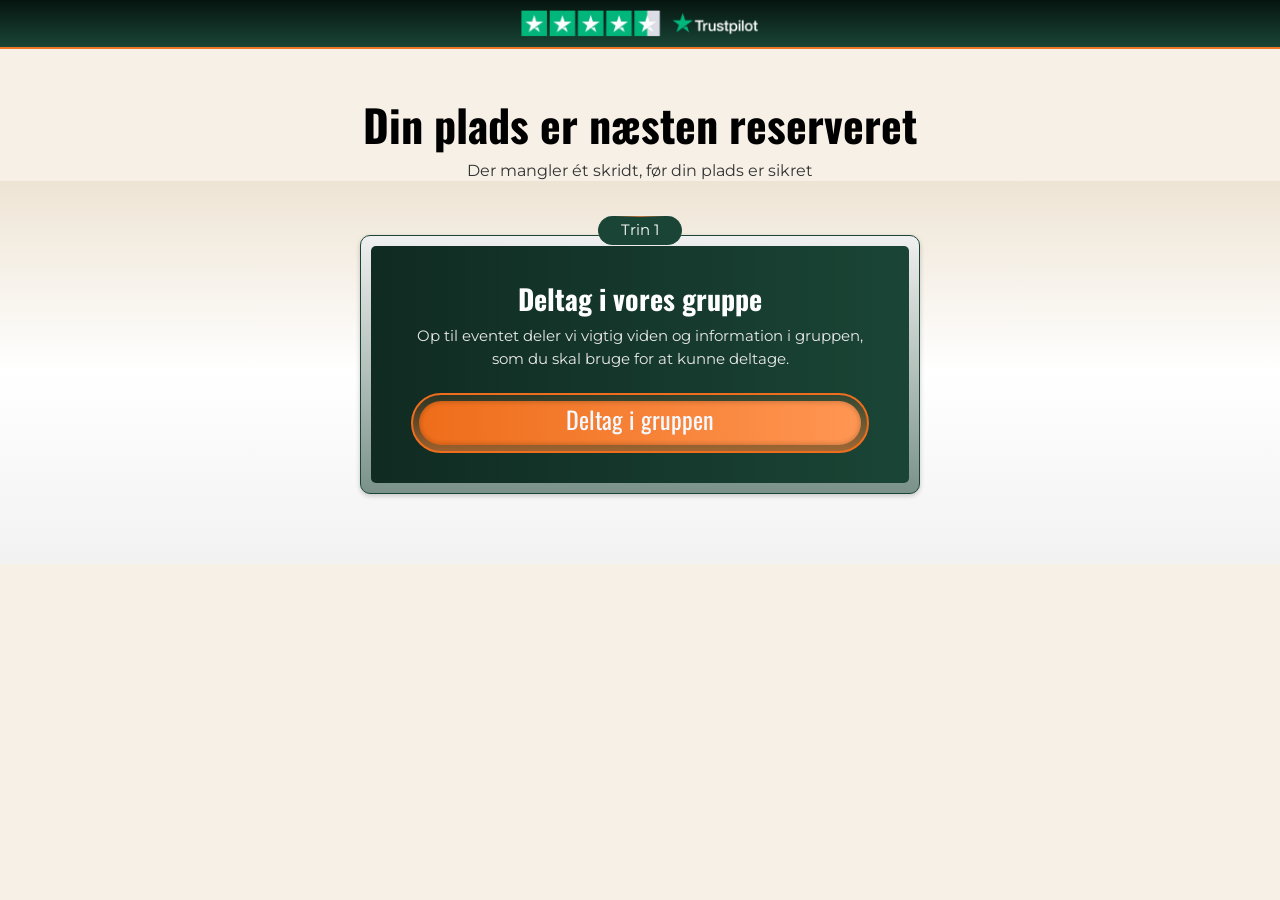
==== tak/index.html @ 5be68d85 "Håndværkerskolen event-landingpage Statisk kopi af event.haandvaerkerskolen.nu (mobil 1:1) med funge" ====
<!DOCTYPE html>
<html lang="da">
<head>
<meta charset="utf-8"/>
<title>Tak</title>
<meta content="width=device-width, initial-scale=1" name="viewport"/>
<link rel="icon" type="image/png" sizes="32x32" href="../assets/6a15de2a01f4e577e7fee237_favicon-32x32.png"/>
<link rel="icon" type="image/png" sizes="48x48" href="../assets/6a15de2a01f4e577e7fee234_favicon-32x32.png"/>
<link rel="apple-touch-icon" sizes="180x180" href="../assets/6a15de2a36fa7c42e4ec2edc_favicon-32x32.png"/>
<link rel="icon" type="image/png" sizes="192x192" href="../assets/6a15de2a0312a21507312eea_favicon-32x32.png"/>
<link rel="icon" type="image/png" sizes="512x512" href="../assets/6a15de2a1ea45b065c39f08c_favicon-32x32.png"/>
<link rel="preconnect" href="https://fonts.googleapis.com"/>
<link rel="preconnect" href="https://fonts.gstatic.com" crossorigin/>
<link href="https://fonts.googleapis.com/css?family=Montserrat:100,100italic,200,200italic,300,300italic,400,400italic,500,500italic,600,600italic,700,700italic,800,800italic,900,900italic|Oswald:200,300,400,500,600,700|Merriweather:300,300italic,400,400italic,700,700italic,900,900italic&display=swap" rel="stylesheet"/>
<link href="../css/webflow.css" rel="stylesheet"/>
<link href="../css/custom.css" rel="stylesheet"/>
<link href="../css/desktop.css" rel="stylesheet"/>
</head>
<body class="body">
<div class="trustpilot-horizontal">
<img src="../assets/69c243bead651da063dac836_Design_uden_navn_93_.avif" loading="lazy" width="224" sizes="224px" alt="" srcset="../assets/69c243bead651da063dac836_Design_uden_navn_93_-p-500.avif 500w, ../assets/69c243bead651da063dac836_Design_uden_navn_93_-p-800.avif 800w, ../assets/69c243bead651da063dac836_Design_uden_navn_93_.avif 2010w"/>
</div>
<div class="heading-tak">
<h1 class="heading-58">Din plads er næsten reserveret</h1>
<div class="text-block-144">Der mangler ét skridt, før din plads er sikret</div>
</div>
<div class="section-steps tak">
<div class="container">
<div class="steps-wrapper tak">
<div class="step-box tak">
<div class="div-block-299">
<h3 class="heading-59">Deltag i vores gruppe</h3>
<div class="text-block-145">Op til eventet deler vi vigtig viden og information i gruppen, som du skal bruge for at kunne deltage.</div>
<div class="div-block-300 tak">
<div class="div-block-301">
<a href="https://whatsapp.com/channel/0029VbCrlQhJkK76fWGw5y3h" class="link-block-9 _2 w-inline-block">
<div class="div-block-302">
<div class="text-block-146">
<strong class="bold-text-65">Deltag i gruppen</strong>
</div>
</div>
</a>
</div>
</div>
</div>
<div class="event-badge step tak">
<div class="text-size-medium-8 _2">
<strong class="bold-text-67">Trin 1<br/>
</strong>
</div>
<div class="div-block-303">
</div>
</div>
</div>
<div class="step-box tak _2">
<div class="event-badge step tak">
<div class="text-size-medium-8 _2">
<strong class="bold-text-67">Step 2<br/>
</strong>
</div>
<div class="div-block-303">
</div>
</div>
<div class="div-block-299">
<h3 class="heading-59">Hent din billet</h3>
<div class="text-block-145">Sidste trin er at hente din billet før du er klar til at deltage på foredraget</div>
<div class="div-block-300 tak">
<div class="div-block-301">
<a href="https://m.me/1133610546491794?ref=w53648417" class="link-block-9 _2 _1 w-inline-block">
<div class="code-embed-65 w-embed">
<svg xmlns="http://www.w3.org/2000/svg" viewBox="0 0 32 32" width="32" height="32" fill="currentColor">
<path d="M23.9568 10.7593L16.2294 12.8298C15.7494 12.9584 15.4644 13.452 15.593 13.9321C15.7217 14.4121 16.2152 14.6971 16.6953 14.5685L24.4227 12.4979C24.9028 12.3693 25.1877 11.8757 25.0591 11.3957C24.9305 10.9156 24.4369 10.6306 23.9568 10.7593Z"/>
<path d="M22.2542 15.5709L17.3183 16.8935C16.8382 17.0221 16.5533 17.5157 16.6819 17.9957C16.8105 18.4758 17.3041 18.7608 17.7842 18.6321L22.7201 17.3096C23.2001 17.1809 23.4851 16.6874 23.3565 16.2073C23.2278 15.7272 22.7343 15.4423 22.2542 15.5709Z"/>
<path d="M24.769 3.59801L2.20501 9.64402C0.49049 10.1034 -0.531539 11.8722 -0.071876 13.5877L0.52729 15.8238C0.750392 16.6564 1.52373 17.2205 2.40916 17.1945C3.53775 17.1602 4.53115 17.9003 4.82439 18.9947C5.11738 20.0881 4.62738 21.2267 3.63215 21.7626C2.85303 22.1815 2.46533 23.0567 2.68843 23.8893L3.2876 26.1254C3.747 27.8399 5.51579 28.862 7.23127 28.4023L29.7953 22.3563C31.5098 21.8969 32.5328 20.1278 32.0731 18.4123L28.7137 5.87463C28.253 4.15941 26.4836 3.1386 24.769 3.59801ZM30.3335 18.8785C30.5362 19.6348 30.0857 20.415 29.3294 20.6176L15.1332 24.4215L14.5897 22.393C14.4611 21.913 13.9675 21.628 13.4874 21.7566C13.0074 21.8853 12.7224 22.3788 12.851 22.8589L13.3945 24.8874L6.7654 26.6636C6.00908 26.8663 5.22892 26.4159 5.02626 25.6595L4.4862 23.3465C6.21896 22.4143 7.07319 20.4327 6.56306 18.5288C6.05267 16.624 4.32208 15.335 2.26596 15.3579L1.66679 13.1218C1.46414 12.3655 1.91456 11.5853 2.67088 11.3827L9.301 9.60615L9.84452 11.6346C9.97315 12.1147 10.4667 12.3996 10.9468 12.271C11.4269 12.1424 11.7118 11.6488 11.5832 11.1687L11.0397 9.14028L25.2349 5.33667C25.9912 5.13402 26.7714 5.58445 26.974 6.34077L30.3335 18.8785Z"/>
<path d="M11.4787 14.2715C11.0054 14.3983 10.7155 14.9005 10.8423 15.3738L11.8465 19.1216C11.9734 19.5949 12.4755 19.8848 12.9488 19.758C13.4318 19.6286 13.712 19.129 13.5852 18.6557L12.581 14.9079C12.4542 14.4346 11.9617 14.1421 11.4787 14.2715Z"/>
</svg>
</div>
<div class="div-block-302">
<div class="text-block-146">
<strong class="bold-text-65">Hent billet</strong>
</div>
</div>
</a>
</div>
</div>
</div>
</div>
</div>
<div class="process_card tak">
<div class="process_details-2">
<div class="content_item sign-up">
<img width="828" sizes="(max-width: 767px) 100vw, 828px" alt="" src="../assets/69c8019651b59a69327475f0_Gemini_Generated_Image_m8u087m8u087m8u0.avif" loading="lazy" srcset="../assets/69c8019651b59a69327475f0_Gemini_Generated_Image_m8u087m8u087m8u0-p-500.avif 500w, ../assets/69c8019651b59a69327475f0_Gemini_Generated_Image_m8u087m8u087m8u0.avif 1376w" class="image-106"/>
<img src="../assets/69bb5f46b3118c4d09965562_ChatGPT_Image_19._mar._2026_03.27.06.avif" loading="lazy" width="130" sizes="130px" alt="" srcset="../assets/69bb5f46b3118c4d09965562_ChatGPT_Image_19._mar._2026_03.27.06-p-500.avif 500w, ../assets/69bb5f46b3118c4d09965562_ChatGPT_Image_19._mar._2026_03.27.06.avif 1536w" class="image-105"/>
<img src="../assets/69bb61b4676ea4e6247b4441_ChatGPT_Image_19._mar._2026_03.38.27.avif" loading="lazy" width="130" alt="" class="image-105 _2"/>
<div class="div-block-307 ga">
<div class="div-block-304">
</div>
<div class="div-block-309 ga">
<div class="div-block-311">
<div class="event-badge step">
<div class="div-block-306">
<div class="code-embed-67 w-embed">
<svg xmlns="http://www.w3.org/2000/svg" viewBox="0 0 24 24" fill="none" stroke="currentcolor" stroke-width="2" stroke-linecap="round" stroke-linejoin="round">
<!-- bow -->
<path d="M12 6c0-2-2-3-3-2s0 3 3 4"/>
<path d="M12 6c0-2 2-3 3-2s0 3-3 4"/>
<!-- lid -->
<rect x="3" y="7" width="18" height="4" rx="1"/>
<!-- box -->
<rect x="5" y="11" width="14" height="10" rx="1"/>
<!-- ribbon -->
<line x1="12" y1="7" x2="12" y2="21"/>
</svg>
</div>
</div>
<div class="text-size-medium-8 _2">
<strong class="bold-text-67">Gratis Giveaway<br/>
</strong>
</div>
<div class="div-block-303">
</div>
</div>
<div class="div-block-312">
<div class="text-block-147">#3</div>
</div>
</div>
<div class="line">
</div>
<div>
<div class="step-heading">
<div class="div-block-310">
<div class="code-embed-66 w-embed">
<svg xmlns="http://www.w3.org/2000/svg" viewBox="0 0 25 25" fill="none">
<circle cx="25" cy="25" r="8.5" stroke="" stroke-width="1.8"/>
<path d="M8.7 12.2L11 14.5L15.3 10.2" stroke="currentcolor" stroke-width="1.8" stroke-linecap="round" stroke-linejoin="round"/>
</svg>
</div>
</div>
<h3 class="heading-60 sign-up">Deltag i vores største giveaway nogensinde til en værdi af +50.000 kr.<br/>
</h3>
</div>
<div class="div-block-305">
<div class="div-block-308">
<div class="text-block-148">Til vores online foredrag løfter jeg sløret for den største giveaway nogensinde. Et mentor program det inkluderer vores automatiske system samt medlemsskab til Byggers i et år, så du har alt i din forretning samlet ét sted.<br/>
</div>
</div>
</div>
</div>
<div class="div-block-313">
<div class="event-badge step _1">
<div class="text-size-medium-8 _2">
<strong class="bold-text-67">Adgang til vores automatiske system<br/>
</strong>
</div>
</div>
<div class="event-badge step _1">
<div class="text-size-medium-8 _2">
<strong class="bold-text-67">Gratis Medlemskab til Byggers<br/>
</strong>
</div>
</div>
</div>
</div>
<img width="164" sizes="164px" alt="" src="../assets/69b96ec7c4b036c19f496d4b_Design_uden_navn_92_.avif" loading="lazy" srcset="../assets/69b96ec7c4b036c19f496d4b_Design_uden_navn_92_-p-500.avif 500w, ../assets/69b96ec7c4b036c19f496d4b_Design_uden_navn_92_.avif 1000w" class="image-104"/>
</div>
</div>
</div>
<div class="centre_block">
</div>
</div>
</div>
</div>
<script src="../js/main.js">
</script>
</body>
</html>
---- css/webflow.css ----
/* Pruned Webflow stylesheet for event.haandvaerkerskolen.nu (index + tak).
   Contains only the selectors used on these pages. Mobile (<=479px)
   rendering is preserved 1:1 - do not edit; put changes in desktop.css. */
html {
  -webkit-text-size-adjust: 100%;
  -ms-text-size-adjust: 100%;
  font-family: sans-serif;
}
body {
  margin: 0;
}
article, aside, details, figcaption, figure, footer, header, hgroup, main, menu, nav, section, summary {
  display: block;
}
audio, canvas, progress, video {
  vertical-align: baseline;
  display: inline-block;
}
audio:not([controls]) {
  height: 0;
  display: none;
}
[hidden], template {
  display: none;
}
a {
  background-color: #0000;
}
a:active, a:hover {
  outline: 0;
}
abbr[title] {
  border-bottom: 1px dotted;
}
b, strong {
  font-weight: bold;
}
dfn {
  font-style: italic;
}
h1 {
  margin: .67em 0;
  font-size: 2em;
}
mark {
  color: #000;
  background: #ff0;
}
small {
  font-size: 80%;
}
sub, sup {
  vertical-align: baseline;
  font-size: 75%;
  line-height: 0;
  position: relative;
}
sup {
  top: -.5em;
}
sub {
  bottom: -.25em;
}
img {
  border: 0;
}
svg:not(:root) {
  overflow: hidden;
}
hr {
  box-sizing: content-box;
  height: 0;
}
pre {
  overflow: auto;
}
code, kbd, pre, samp {
  font-family: monospace;
  font-size: 1em;
}
button, input, optgroup, select, textarea {
  color: inherit;
  font: inherit;
  margin: 0;
}
button {
  overflow: visible;
}
button, select {
  text-transform: none;
}
button, html input[type="button"], input[type="reset"] {
  -webkit-appearance: button;
  cursor: pointer;
}
button[disabled], html input[disabled] {
  cursor: default;
}
button::-moz-focus-inner, input::-moz-focus-inner {
  border: 0;
  padding: 0;
}
input {
  line-height: normal;
}
input[type="checkbox"], input[type="radio"] {
  box-sizing: border-box;
  padding: 0;
}
input[type="number"]::-webkit-inner-spin-button, input[type="number"]::-webkit-outer-spin-button {
  height: auto;
}
input[type="search"] {
  -webkit-appearance: none;
}
input[type="search"]::-webkit-search-cancel-button, input[type="search"]::-webkit-search-decoration {
  -webkit-appearance: none;
}
legend {
  border: 0;
  padding: 0;
}
textarea {
  overflow: auto;
}
optgroup {
  font-weight: bold;
}
table {
  border-collapse: collapse;
  border-spacing: 0;
}
td, th {
  padding: 0;
}
* {
  box-sizing: border-box;
}
html {
  height: 100%;
}
body {
  color: #333;
  background-color: #fff;
  min-height: 100%;
  margin: 0;
  font-family: Arial, sans-serif;
  font-size: 14px;
  line-height: 20px;
}
img {
  vertical-align: middle;
  max-width: 100%;
  display: inline-block;
}
.w-inline-block {
  max-width: 100%;
  display: inline-block;
}
.w-button {
  color: #fff;
  line-height: inherit;
  cursor: pointer;
  background-color: #3898ec;
  border: 0;
  border-radius: 0;
  padding: 9px 15px;
  text-decoration: none;
  display: inline-block;
}
input.w-button {
  -webkit-appearance: button;
}
h1, h2, h3, h4, h5, h6 {
  margin-bottom: 10px;
  font-weight: bold;
}
h1 {
  margin-top: 20px;
  font-size: 38px;
  line-height: 44px;
}
h2 {
  margin-top: 20px;
  font-size: 32px;
  line-height: 36px;
}
h3 {
  margin-top: 20px;
  font-size: 24px;
  line-height: 30px;
}
h4 {
  margin-top: 10px;
  font-size: 18px;
  line-height: 24px;
}
h5 {
  margin-top: 10px;
  font-size: 14px;
  line-height: 20px;
}
h6 {
  margin-top: 10px;
  font-size: 12px;
  line-height: 18px;
}
p {
  margin-top: 0;
  margin-bottom: 10px;
}
blockquote {
  border-left: 5px solid #e2e2e2;
  margin: 0 0 10px;
  padding: 10px 20px;
  font-size: 18px;
  line-height: 22px;
}
figure {
  margin: 0 0 10px;
}
figcaption {
  text-align: center;
  margin-top: 5px;
}
ul, ol {
  margin-top: 0;
  margin-bottom: 10px;
  padding-left: 40px;
}
.w-embed:before, .w-embed:after {
  content: " ";
  grid-area: 1 / 1 / 2 / 2;
  display: table;
}
.w-embed:after {
  clear: both;
}
fieldset {
  border: 0;
  margin: 0;
  padding: 0;
}
button, [type="button"], [type="reset"] {
  cursor: pointer;
  -webkit-appearance: button;
  border: 0;
}
.w-form {
  margin: 0 0 15px;
}
.w-form-done {
  text-align: center;
  background-color: #ddd;
  padding: 20px;
  display: none;
}
.w-form-fail {
  background-color: #ffdede;
  margin-top: 10px;
  padding: 10px;
  display: none;
}
label {
  margin-bottom: 5px;
  font-weight: bold;
  display: block;
}
.w-input {
  color: #333;
  vertical-align: middle;
  background-color: #fff;
  border: 1px solid #ccc;
  width: 100%;
  height: 38px;
  margin-bottom: 10px;
  padding: 8px 12px;
  font-size: 14px;
  line-height: 1.42857;
  display: block;
}
.w-input::placeholder {
  color: #999;
}
.w-input:focus {
  border-color: #3898ec;
  outline: 0;
}
.w-input[disabled], .w-input[readonly], fieldset[disabled] .w-input {
  cursor: not-allowed;
}
.w-input[readonly] {
  background-color: #eee;
}
textarea.w-input {
  height: auto;
}
.section_container {
  flex-flow: column;
  flex: 1;
  justify-content: center;
  align-items: center;
  max-width: 1300px;
  display: block;
}
.event-badge {
  grid-column-gap: 15px;
  grid-row-gap: 15px;
  -webkit-backdrop-filter: blur(5px);
  backdrop-filter: blur(5px);
  outline-offset: 0px;
  background-color: #0000;
  background-image: linear-gradient(0deg, #1a4536, #082e219e);
  border: 1px solid #1a4536;
  border-radius: 100px;
  outline: 1px solid #ffffff1a;
  flex-flow: row;
  justify-content: center;
  align-items: center;
  width: 500px;
  margin-left: auto;
  margin-right: auto;
  padding: 10px 50px;
  display: flex;
}
.event-badge._205 {
  width: auto;
  padding-left: 20px;
  padding-right: 20px;
}
.event-badge.step {
  flex-flow: row;
  flex: 0 auto;
  justify-content: flex-start;
  align-items: center;
  width: auto;
  margin-left: 0;
  display: flex;
}
.event-badge.step.tak {
  background-image: linear-gradient(0deg, #1a4536 100%, #082e219e);
  position: absolute;
  inset: -7% auto auto 34%;
}
.process_line-3 {
  border: 1px solid #00b67a;
  width: 2px;
  height: 100%;
  position: absolute;
}
.process_line-3.desktop {
  border-color: #1a4536;
  display: none;
}
.counter_number {
  color: #fff;
  font-size: 14px;
  line-height: 21px;
}
.div-block-204 {
  position: absolute;
  inset: 15% auto auto -36.5px;
  transform: none;
}
.div-block-204._4 {
  top: 81%;
}
.div-block-204._2 {
  top: 37%;
}
.div-block-204._3 {
  top: 59%;
}
.process_card {
  flex: none;
  justify-content: center;
  align-items: flex-start;
  width: 100%;
  display: flex;
}
.process_card.new {
  margin-top: -200px;
}
.process_card.tak, .process_card.ga {
  display: none;
}
.heading-37 {
  color: #f4f9ff;
  text-align: center;
  margin-bottom: 0;
  font-size: 71px;
  font-weight: 400;
  line-height: 80px;
}
.heading-37.black {
  color: #0e0f11;
}
.heading-37.black.small {
  color: #000;
  font-family: Oswald, sans-serif;
  font-size: 64px;
  line-height: 61px;
}
.heading-37.black.small.bold-text-14 {
  justify-content: center;
  display: flex;
}
.hero-section {
  background-image: none;
  height: auto;
  padding: 140px 2.5rem 60px;
  position: relative;
}
.hero-section.new {
  background-image: linear-gradient(4deg, #02031c, #12121aa8), url("assets/69ad5dc6057fd6b3d44518be_68ad808a0adc1b26e354918c_hero-bg.webp");
  background-position: 0 0, 50% 0;
  background-repeat: repeat, no-repeat;
  background-size: auto, cover;
}
.hero-section.new.copy {
  background-image: linear-gradient(4deg, #02031c 72%, #12121aa8), url("assets/69ad5dc6057fd6b3d44518be_68ad808a0adc1b26e354918c_hero-bg.webp");
  background-position: 0 0, 50% 0;
  background-repeat: repeat, no-repeat;
  background-size: auto, contain;
  padding-top: 0;
}
.hero-section.new.copy.white {
  z-index: 0;
  background-image: radial-gradient(circle at 50% 175%, #fff, #fff 72%, #00000073);
  background-position: 0 0;
  padding-bottom: 40px;
  padding-left: 0;
  padding-right: 0;
}
.heading-50 {
  color: #fff;
}
.heading-50.sign-up {
  text-align: left;
  margin-top: 0;
  font-family: Oswald, sans-serif;
  font-size: 24px;
  font-weight: 700;
}
.heading-wrapper-4 {
  grid-column-gap: 40px;
  grid-row-gap: 40px;
  flex-flow: column;
  justify-content: center;
  align-items: center;
  display: flex;
}
.centre_block {
  flex-flow: column;
  flex: none;
  justify-content: center;
  align-items: center;
  width: 120px;
  height: 80px;
  display: none;
}
.centre_block._2 {
  flex-flow: column;
  justify-content: center;
  align-items: center;
  margin-top: 40px;
}
.div-block-221 {
  justify-content: center;
  margin-top: 10px;
  display: flex;
}
.bold-text-17 {
  font-family: Oswald, sans-serif;
  font-size: 23px;
  font-weight: 400;
  text-decoration: none;
}
.div-block-193 {
  background-image: linear-gradient(0deg, #fff 21%, #fff0 33%, #fff0);
  position: absolute;
  inset: 0%;
}
.logo_content-wrap {
  text-align: center;
  width: 60%;
  margin-top: 0;
}
.text-block-100 {
  color: #ea782f;
  background-color: #fff;
  font-size: 65px;
  font-weight: 700;
  line-height: 75px;
}
.div-block-195 {
  position: relative;
}
.div-block-200 {
  z-index: 10;
  background-image: linear-gradient(90deg, #0000 27%, #082e21 45%, #1a4536);
  border: 1px solid #ffffff40;
  border-radius: 20px;
  justify-content: flex-end;
  align-items: center;
  width: 100%;
  margin-left: 0;
  margin-right: 0;
  padding: 15px;
  display: flex;
  position: relative;
  overflow: visible;
}
.div-block-200._3 {
  background-image: linear-gradient(#0000 27%, #082e21 70%, #1a4536);
}
.div-block-200._2 {
  background-image: linear-gradient(#0000 27%, #082e21 67%, #1a4536);
}
.div-block-200.ga {
  justify-content: flex-end;
}
.content_item {
  border-radius: 20px;
}
.content_item.sign-up {
  width: 1100px;
  padding: 0;
  display: flex;
  position: relative;
  overflow: hidden;
}
.div-block-71 {
  grid-column-gap: 0px;
  grid-row-gap: 0px;
  justify-content: center;
  margin-top: 20px;
  display: flex;
}
.image-92 {
  filter: saturate() blur(5px);
  position: absolute;
  inset: 0%;
}
.image-95 {
  display: none;
}
.text-block-114 {
  color: #fff;
}
.trustpilot-horizontal {
  z-index: 2147483647;
  -webkit-backdrop-filter: blur(5px);
  backdrop-filter: blur(5px);
  background-color: #00000080;
  background-image: linear-gradient(#1a4536, #5ae0b180);
  border-bottom: 2px solid #5ae0b1;
  justify-content: center;
  padding-top: 10px;
  padding-bottom: 10px;
  display: flex;
  position: sticky;
  top: 0;
}
.sticky-cta {
  z-index: 9999;
  display: none;
  position: sticky;
  bottom: 0%;
  left: 0%;
  right: 0%;
}
.sticky-cta._1 {
  background-image: linear-gradient(#0e2e23d9, #0e2e23);
  justify-content: center;
  padding-top: 25px;
  padding-bottom: 25px;
  display: flex;
}
.div-block-194 {
  background-image: linear-gradient(#f67f321a, #f67f329c);
  border: 2px solid #ef6e1d;
  border-radius: 100px;
  padding: 6px;
}
.div-block-194.cta-beam {
  background-image: linear-gradient(#e08d5a1a, #e08d5aa6);
  border-width: 1px;
  border-color: #e08d5a;
  padding-right: 6px;
  display: block;
  box-shadow: 0 2px 5px #e08d5a33;
}
.code-embed-28 {
  color: #f4f9ff;
  transform: rotate(0);
}
.code-embed-28:hover {
  transform: none;
}
.process_details-2 {
  grid-column-gap: 15px;
  grid-row-gap: 15px;
  flex-direction: column;
  justify-content: center;
  align-items: flex-start;
  min-height: 300px;
  padding: 30px 20px;
  display: flex;
  position: relative;
}
.process_section-3 {
  justify-content: center;
  align-items: center;
  padding: 60px 40px;
  display: flex;
}
.process_section-3.grey {
  background-color: #fff;
  padding-top: 0;
}
.div-block-224 {
  grid-column-gap: 10px;
  grid-row-gap: 10px;
  justify-content: center;
  display: flex;
}
.div-block-192 {
  color: #fff;
  background-image: linear-gradient(#f58034, #f5803433);
  border-radius: 50px;
  justify-content: center;
  align-items: center;
  width: 25px;
  height: 25px;
  display: flex;
}
.div-block-192.clean {
  background-image: none;
}
.progress-dot {
  background-color: #00b67a;
  border-radius: 50%;
  width: 30px;
  height: 30px;
  position: sticky;
  transform: translate(-15px);
  box-shadow: 0 0 10px #00b67a;
}
.progress-dot.desktop {
  background-color: #5a6de0;
  display: none;
  box-shadow: 0 0 10px #5a6de0;
}
.process-2 {
  grid-column-gap: 20px;
  grid-row-gap: 20px;
  flex-flow: column;
  flex: 1;
  justify-content: flex-start;
  align-items: center;
  max-width: none;
  display: flex;
  position: relative;
}
.code-embed-42 {
  align-self: auto;
  padding-top: 6px;
  padding-bottom: 0;
}
.div-block-198 {
  grid-column-gap: 15px;
  grid-row-gap: 15px;
  flex-flow: column;
  align-items: center;
  margin-top: 20px;
  display: flex;
}
.image42 {
  z-index: 1;
  opacity: 1;
  border-radius: 0;
  position: absolute;
  top: 58%;
}
.modal1_close-button {
  position: absolute;
  top: 1rem;
  right: 1rem;
}
.div-block-203 {
  grid-column-gap: 29px;
  grid-row-gap: 29px;
  -webkit-backdrop-filter: blur(5px);
  backdrop-filter: blur(5px);
  background-color: #1a1a1a00;
  background-image: linear-gradient(#00000026, #fff0);
  border: 1px solid #ffffff40;
  border-radius: 15px;
  flex-flow: column;
  width: 50%;
  padding: 20px;
  display: flex;
}
.text-block-115 {
  align-self: center;
}
.div-block-220 {
  background-image: linear-gradient(#5a6de01a, #1b453645);
  border: 1px solid #1c4637;
  border-radius: 5px;
  padding-bottom: 3px;
  padding-left: 10px;
  padding-right: 10px;
  display: flex;
}
.text-size-medium-8 {
  color: #fff;
  text-align: center;
  font-size: 15px;
}
.div-block-74 {
  grid-column-gap: 0px;
  grid-row-gap: 0px;
  flex-flow: column;
  display: flex;
}
.div-block-74.new {
  margin-top: -54px;
}
.image-41 {
  filter: saturate(125%);
  margin-top: 60px;
  margin-left: auto;
  margin-right: auto;
}
.link-block-6 {
  grid-column-gap: 15px;
  grid-row-gap: 15px;
  box-shadow: none;
  text-align: center;
  background-color: #1469ec;
  background-image: linear-gradient(90deg, #ee6d1a, #ff9653);
  border: 2px #000;
  border-radius: 50px;
  justify-content: center;
  align-self: center;
  padding: 10px 25px 5px;
  text-decoration: none;
  display: flex;
}
.div-block-199 {
  background-color: #1469ec33;
  justify-content: center;
  width: 20%;
  height: 2px;
  margin: 20px auto;
  display: none;
}
.text-block-92 {
  color: #f4f9ff;
  font-family: Trebuchet MS, Lucida Grande, Lucida Sans Unicode, Lucida Sans, Tahoma, sans-serif;
}
.div-block-201 {
  grid-column-gap: 19px;
  grid-row-gap: 19px;
  justify-content: flex-start;
  margin-top: 0;
  display: flex;
}
.text-block-95 {
  color: #f4f9ff;
  align-self: center;
  padding-bottom: 5px;
  font-family: Trebuchet MS, Lucida Grande, Lucida Sans Unicode, Lucida Sans, Tahoma, sans-serif;
}
.div-block-82 {
  flex-flow: column;
  align-items: center;
  display: flex;
  position: relative;
}
.title_wrap {
  flex-flow: column;
  justify-content: center;
  align-items: center;
  margin-bottom: 0;
  display: flex;
}
.image-93 {
  border-top-left-radius: 20px;
  border-top-right-radius: 0;
  border-bottom-left-radius: 20px;
  position: absolute;
  inset: 0% 0% auto;
  transform: translate(0);
}
.image-93._1 {
  transform: translate(0, -163px);
}
.container_hero-2 {
  justify-content: center;
  max-width: 1100px;
  margin-left: auto;
  margin-right: auto;
  display: flex;
}
.container_hero-2.signup {
  z-index: 10;
  grid-column-gap: 30px;
  grid-row-gap: 30px;
  filter: blur();
  background-color: #0000;
  flex-flow: column;
  max-width: 1260px;
  margin-top: 0;
  position: relative;
}
.div-block-83 {
  grid-column-gap: 25px;
  grid-row-gap: 25px;
  flex-flow: column;
  width: 90%;
  margin-top: -200px;
  margin-left: auto;
  margin-right: auto;
  padding-top: 0;
  display: flex;
  position: relative;
}
.section_hero {
  background-color: #f4f9ff;
  background-image: linear-gradient(90deg, #e6f1ff, #f4f9ff 30%, #fff 50%, #f4f9ff 70%, #e6f1ff 103%);
  padding-bottom: 50px;
}
.section_hero.signup {
  background-color: #f4f9ff00;
  background-image: none;
  padding-bottom: 0;
  overflow: hidden;
}
.heading-style-h2-5 {
  text-align: center;
  width: auto;
  margin-top: 0;
  margin-bottom: 0;
  font-size: 2.5rem;
  font-weight: 600;
  line-height: 1.1;
}
.heading-style-h2-5.black {
  color: #1a4536;
  font-family: Oswald, sans-serif;
}
.div-block-225 {
  align-self: center;
}
.bold-text-44 {
  color: #fff;
}
.show-mobile-landscape-2 {
  display: none;
}
.step-box {
  grid-column-gap: 16px;
  grid-row-gap: 16px;
  flex-flow: column;
  width: 250px;
  display: flex;
  position: relative;
  overflow: visible;
}
.step-box.tak {
  background-color: #1a453600;
  background-image: linear-gradient(#f0f0f0, #1a453691);
  border: 1px solid #1a4536;
  border-radius: 10px;
  width: 50%;
  height: auto;
  padding: 10px;
  box-shadow: 0 2px 5px #0003;
}
.step-box.tak._2 {
  display: none;
}
.container {
  max-width: 1100px;
  margin-left: auto;
  margin-right: auto;
}
.steps-wrapper {
  grid-column-gap: 0px;
  grid-row-gap: 0px;
  justify-content: center;
  width: 90%;
  margin-top: 40px;
  margin-left: auto;
  margin-right: auto;
  display: flex;
}
.steps-wrapper.tak {
  grid-column-gap: 40px;
  grid-row-gap: 40px;
  flex-flow: column;
  align-items: center;
}
.section-steps {
  background-color: #fff;
  padding-top: 30px;
  padding-bottom: 60px;
}
.section-steps.tak {
  padding-top: 0;
}
.bold-text-46 {
  color: #fff;
  font-family: Trebuchet MS, Lucida Grande, Lucida Sans Unicode, Lucida Sans, Tahoma, sans-serif;
}
.members-badge {
  justify-content: center;
  align-items: center;
  display: none;
}
.avatars-wrapper {
  display: flex;
}
.avatar._1 {
  background-image: url("assets/69c1cb7b7690d95dbf3cf1bc_Sean.avif");
  background-position: 0 0;
  background-size: cover;
  border: 2px solid #21493b;
  border-radius: 100px;
  width: 50px;
  height: 50px;
}
.avatar._2 {
  background-image: url("assets/69c1cb7b69dc14424fde39a0_Steffen.avif");
  background-position: 0 0;
  background-size: cover;
  border: 2px solid #21493b;
  border-radius: 100px;
  width: 50px;
  height: 50px;
  margin-left: -10px;
}
.avatar._3 {
  background-image: url("assets/69c1cb7bcd725141e70ce464_Mathias_1_.avif");
  background-position: 0 0;
  background-size: cover;
  border: 2px solid #21493b;
  border-radius: 100px;
  width: 50px;
  height: 50px;
  margin-left: -10px;
}
.avatar._4 {
  background-image: url("assets/69c1cb7c3d185f89dca56d91_Muhammed.avif");
  background-position: 0 0;
  background-size: cover;
  border: 2px solid #21493b;
  border-radius: 100px;
  width: 50px;
  height: 50px;
  margin-left: -10px;
}
.bold-text-62 {
  font-family: Trebuchet MS, Lucida Grande, Lucida Sans Unicode, Lucida Sans, Tahoma, sans-serif;
}
.bold-text-62._2 {
  display: none;
}
.code-embed-62 {
  width: 25px;
  height: 25px;
}
.paragraph-46 {
  font-family: Trebuchet MS, Lucida Grande, Lucida Sans Unicode, Lucida Sans, Tahoma, sans-serif;
}
.step-heading {
  grid-column-gap: 15px;
  grid-row-gap: 15px;
  display: flex;
}
.div-block-260 {
  background-color: #f58034;
  border-radius: 5px;
  width: 25px;
  min-width: 25px;
  height: 25px;
}
.line {
  background-color: #0000;
  background-image: linear-gradient(90deg, #0000, #fff 50%, #fff0);
  height: 1px;
}
.div-block-261 {
  background-image: linear-gradient(90deg, #0000 20%, #f58034 55%, #fff0 80%);
  height: 1px;
  position: absolute;
  inset: 0% 0% auto;
}
.div-block-262 {
  flex-flow: row;
  justify-content: space-between;
  align-items: stretch;
  display: flex;
}
.div-block-263 {
  align-self: center;
}
.text-block-134 {
  color: #fff;
  font-family: Impact, Haettenschweiler, Franklin Gothic Bold, Charcoal, sans-serif;
  font-size: 30px;
}
.image-101 {
  display: none;
  position: absolute;
}
.image-101._2 {
  display: none;
}
.div-block-268 {
  background-color: #0a2a1e;
  border-radius: 20px;
  padding: 15px;
}
.div-block-272 {
  grid-column-gap: 5px;
  grid-row-gap: 5px;
  flex-flow: column;
  width: 250px;
  display: flex;
}
.div-block-273 {
  background-color: #f2efe5;
  border-radius: 50px;
  justify-content: center;
  align-items: center;
  width: 20px;
  height: 20px;
  display: flex;
}
.div-block-274 {
  grid-column-gap: 7px;
  grid-row-gap: 7px;
  display: flex;
}
.text-block-140 {
  color: #f2efe5;
}
.div-block-275 {
  justify-content: space-between;
  align-items: stretch;
  display: flex;
}
.paragraph-49 {
  color: #f2efe5a1;
}
.collection-list-14 {
  grid-column-gap: 50px;
  grid-row-gap: 50px;
  display: flex;
  overflow: scroll;
}
.marquee_left-fade {
  z-index: 1;
  background-image: linear-gradient(90deg, #02031c 10%, #fff0);
  width: 120px;
  position: absolute;
  inset: 0% auto 0% 0%;
}
.marquee_left-fade._2 {
  background-image: linear-gradient(90deg, #fff 10%, #fff0);
}
.media-image {
  height: 50px;
}
.media_track {
  background-color: #0000;
  justify-content: center;
  align-items: center;
  display: flex;
  position: static;
  overflow: visible;
}
.media_track.sign-up {
  background-color: #0000;
  margin-top: 0;
  padding-top: 60px;
  padding-bottom: 0;
  overflow: visible;
}
.media_track.sign-up.event {
  padding-top: 0;
}
.text-block-143 {
  color: #000;
  text-align: center;
  font-family: Trebuchet MS, Lucida Grande, Lucida Sans Unicode, Lucida Sans, Tahoma, sans-serif;
}
.div-block-285 {
  grid-column-gap: 35px;
  grid-row-gap: 35px;
  flex: none;
  display: flex;
  overflow: visible;
}
.marquee {
  color: #292828;
  flex-flow: row;
  flex: 0 auto;
  align-self: auto;
  margin-top: 40px;
  display: flex;
  position: relative;
  overflow: hidden;
}
.marquee.event {
  flex: 0 auto;
  width: 100%;
  margin-top: 0;
}
.marquee_right-fade {
  z-index: 1;
  background-image: linear-gradient(270deg, #02031c 10%, #fff0);
  width: 120px;
  position: absolute;
  inset: 0% 0% 0% auto;
}
.marquee_right-fade._2 {
  background-image: linear-gradient(270deg, #fff 10%, #fff0);
  right: 0%;
}
.media-card-wrapper {
  align-self: stretch;
  display: block;
  position: relative;
  overflow: visible;
}
.media-wrapper-2 {
  grid-column-gap: 15px;
  grid-row-gap: 15px;
  flex-flow: column;
  padding-top: 5px;
  padding-bottom: 10px;
  display: flex;
}
.form_wrap {
  width: 100%;
  max-width: 25rem;
  margin-bottom: 0;
  margin-left: auto;
  margin-right: auto;
}
.div-block-296 {
  background-image: linear-gradient(#0d82be1a, #0d82be80);
  border: 1px solid #00a9ff;
  border-radius: 20px;
  padding: 10px;
}
.button-11 {
  color: #fff;
  text-align: center;
  letter-spacing: -.24px;
  background-color: #6938ef;
  border: 1px solid #000;
  padding: .75rem 1.5rem;
  font-weight: 500;
  text-decoration: none;
  transition: all .25s;
}
.button-11:hover {
  background-color: #562ccc;
}
.button-11.is-icon {
  grid-column-gap: .75rem;
  grid-row-gap: .75rem;
  letter-spacing: -.24px;
  background-color: #6938ef;
  border-style: none;
  border-radius: 1000px;
  justify-content: center;
  align-items: center;
  padding-top: .5rem;
  padding-bottom: .5rem;
  padding-left: .5rem;
  display: flex;
  box-shadow: inset 0 6px 15px #fff6;
}
.button-11.is-icon:hover {
  background-color: #562cca;
}
.button-11.is-icon.no-icon {
  background-color: #00b67a00;
  background-image: linear-gradient(150deg, #0d82be, #023047);
  margin-left: auto;
  margin-right: auto;
  padding: 1.25rem 2rem;
  box-shadow: inset 0 6px 15px #fff6;
}
.button-11.is-icon.no-icon:hover {
  background-image: linear-gradient(150deg, #00b67a, #00b67a);
}
.form-2-au-nz {
  grid-column-gap: 1.5rem;
  grid-row-gap: 1.5rem;
  flex-flow: column;
  align-items: flex-start;
  width: 100%;
  display: flex;
}
.modal1_content-wrapper-2 {
  grid-column-gap: 2rem;
  grid-row-gap: 2rem;
  background-color: #1d26f500;
  background-image: linear-gradient(#042e44d9, #02031c);
  border-radius: 10px;
  flex-direction: column;
  justify-content: center;
  align-items: center;
  width: 100%;
  max-width: 48rem;
  height: auto;
  max-height: 80vh;
  padding: 4rem;
  display: flex;
  overflow: scroll;
}
.heading-57 {
  color: #fff;
  text-align: center;
  margin-bottom: 0;
  line-height: 1.1;
}
.bold-text-63 {
  color: #fff;
}
.form_input-wrap {
  grid-column-gap: 1rem;
  grid-row-gap: 1rem;
  flex-direction: column;
  width: 100%;
  display: flex;
}
.modal1_background-overlay-2 {
  z-index: -1;
  -webkit-backdrop-filter: blur(5px);
  backdrop-filter: blur(5px);
  background-color: #00000040;
  width: 100%;
  height: 100%;
  position: absolute;
  inset: 0%;
}
.error-message-2 {
  color: #b42318;
  font-weight: 500;
}
.form_submit-wrap {
  width: 100%;
}
.form-input {
  color: #000;
  background-color: #fcfcfc;
  border: 1px solid #d6d6d6;
  border-radius: .5rem;
  width: 100%;
  height: 4rem;
  margin-bottom: 0;
  padding-top: 1.25rem;
  padding-bottom: 1.25rem;
  padding-left: 1.25rem;
  font-weight: 500;
  position: relative;
}
.modal1_component-2 {
  z-index: 999;
  justify-content: center;
  align-items: center;
  width: 100vw;
  height: 100vh;
  display: none;
  position: fixed;
  inset: 0%;
}
.modal1_component-2.new {
  display: none;
}
.success-message-3 {
  color: #6938ef;
  border-radius: .75rem;
  font-weight: 600;
}
.text-size-medium-5 {
  color: #fff;
  text-align: center;
  margin-top: -15px;
  margin-bottom: -10px;
  padding-top: 0;
  padding-left: 20%;
  padding-right: 20%;
  font-size: 1rem;
  line-height: 1.8;
}
.div-block-297 {
  flex-flow: wrap;
  display: block;
}
.heading-58 {
  color: #000;
  text-align: center;
  font-weight: 700;
}
.text-block-144 {
  text-align: center;
}
.heading-tak {
  margin-top: 40px;
}
.div-block-299 {
  background-color: #1a4536;
  background-image: linear-gradient(90deg, #00000061, #fff0);
  border-radius: 5px;
  width: 100%;
  height: 100%;
  padding: 20px 40px;
}
.heading-59 {
  color: #fff;
  text-align: center;
}
.text-block-145 {
  color: #e9e9e9;
  text-align: center;
}
.div-block-300 {
  grid-column-gap: 0px;
  grid-row-gap: 0px;
  justify-content: center;
  margin-top: 20px;
  display: flex;
}
.div-block-301 {
  background-image: linear-gradient(#f67f321a, #f67f329c);
  border: 2px solid #ef6e1d;
  border-radius: 100px;
  padding: 6px;
}
.link-block-9 {
  grid-column-gap: 15px;
  grid-row-gap: 15px;
  box-shadow: none;
  text-align: center;
  background-color: #1469ec;
  background-image: linear-gradient(90deg, #ee6d1a, #ff9653);
  border: 2px #000;
  border-radius: 50px;
  justify-content: center;
  align-self: center;
  padding: 10px 25px 5px;
  text-decoration: none;
  display: flex;
}
.text-block-146 {
  color: #f4f9ff;
  align-self: center;
  padding-bottom: 5px;
}
.bold-text-65 {
  font-size: 20px;
  font-weight: 400;
  text-decoration: none;
}
.div-block-302 {
  align-self: center;
}
.code-embed-65 {
  color: #f4f9ff;
  transform: rotate(0);
}
.code-embed-65:hover {
  transform: none;
}
.div-block-303 {
  background-image: linear-gradient(90deg, #0000 20%, #f58034 55%, #fff0 80%);
  height: 1px;
  position: absolute;
  inset: 0% 0% auto;
}
.image-104 {
  display: none;
}
.text-block-147 {
  color: #fff;
  font-size: 30px;
}
.div-block-304 {
  background-color: #1469ec33;
  justify-content: center;
  width: 20%;
  height: 2px;
  margin: 20px auto;
  display: none;
}
.div-block-305 {
  grid-column-gap: 15px;
  grid-row-gap: 15px;
  flex-flow: column;
  align-items: center;
  margin-top: 20px;
  display: flex;
}
.div-block-306 {
  color: #fff;
  background-image: linear-gradient(#f58034, #f5803433);
  border-radius: 50px;
  justify-content: center;
  align-items: center;
  width: 25px;
  height: 25px;
  display: flex;
}
.div-block-307 {
  z-index: 10;
  background-image: linear-gradient(90deg, #0000 27%, #082e21 45%, #1a4536);
  border: 1px solid #ffffff40;
  border-radius: 20px;
  justify-content: flex-end;
  align-items: center;
  margin-left: 0;
  margin-right: 0;
  padding: 15px;
  display: flex;
  position: relative;
}
.div-block-307.ga {
  justify-content: flex-end;
}
.div-block-308 {
  grid-column-gap: 19px;
  grid-row-gap: 19px;
  justify-content: flex-start;
  margin-top: 0;
  display: flex;
}
.div-block-309 {
  grid-column-gap: 29px;
  grid-row-gap: 29px;
  -webkit-backdrop-filter: blur(5px);
  backdrop-filter: blur(5px);
  background-color: #1a1a1a00;
  background-image: linear-gradient(#00000026, #fff0);
  border: 1px solid #ffffff40;
  border-radius: 15px;
  flex-flow: column;
  width: 50%;
  padding: 20px;
  display: flex;
}
.image-105 {
  display: none;
  position: absolute;
}
.image-105._2 {
  display: none;
}
.heading-60 {
  color: #fff;
}
.heading-60.sign-up {
  text-align: left;
  margin-top: 0;
  font-size: 24px;
  font-weight: 700;
}
.div-block-310 {
  background-color: #f58034;
  border-radius: 5px;
  width: 25px;
  min-width: 25px;
  height: 25px;
}
.div-block-311 {
  flex-flow: row;
  justify-content: space-between;
  align-items: stretch;
  display: flex;
}
.code-embed-67 {
  width: 25px;
  height: 25px;
}
.image-106 {
  border-top-left-radius: 20px;
  border-top-right-radius: 0;
  border-bottom-left-radius: 20px;
  position: absolute;
  inset: 0% 0% auto;
}
.div-block-312 {
  align-self: center;
}
.text-block-148 {
  color: #f4f9ff;
}
.div-block-317 {
  padding-left: 75px;
  padding-right: 75px;
}
.div-block-319 {
  -webkit-backdrop-filter: blur(5px);
  backdrop-filter: blur(5px);
  background-image: linear-gradient(#0e2e237d, #0e2e23ad);
}
@media screen and (min-width: 1280px) {
  .centre_block {
    justify-content: center;
    align-items: center;
  }
  .text-block-100 {
    color: #5a6de0;
  }
  .div-block-200 {
    flex: 0 auto;
  }
  .process_details-2 {
    flex: 1;
    align-items: center;
  }
  .image42 {
    top: 63%;
  }
  .div-block-83 {
    flex-flow: column;
    display: flex;
  }
  .modal1_component-2 {
    z-index: 2147483647;
    display: none;
  }
}
@media screen and (min-width: 1440px) {
  .heading-37 {
    font-size: 66px;
  }
  .hero-section.new.copy {
    background-image: linear-gradient(4deg, #02031c 65%, #12121aa8), url("assets/69ad5dc6057fd6b3d44518be_68ad808a0adc1b26e354918c_hero-bg.webp");
    background-position: 0 0, 50% 0;
    background-repeat: repeat, no-repeat;
    background-size: auto, contain;
    padding-top: 0;
  }
  .div-block-200._0 {
    flex: 1;
    align-items: stretch;
  }
  .process_details-2 {
    align-items: center;
  }
  .process_section-3.grey {
    background-image: none;
  }
  .progress-dot {
    background-color: #00b67a;
    border-radius: 50%;
    width: 30px;
    height: 30px;
    position: sticky;
    transform: translate(-15px);
    box-shadow: 0 0 10px #00b67a;
  }
  .image42 {
    z-index: 1;
    position: absolute;
    top: 66%;
  }
  .div-block-74 {
    grid-column-gap: 0px;
    grid-row-gap: 0px;
  }
  .image-41 {
    position: relative;
  }
  .link-block-6 {
    background-color: #00b67a;
    background-image: linear-gradient(90deg, #ee6d1a, #ff9653);
    box-shadow: inset 0 0 5px 1px #0003;
  }
  .div-block-82 {
    flex-flow: column;
    align-items: center;
    display: flex;
    position: relative;
  }
  .container_hero-2.signup {
    margin-top: 0;
  }
  .div-block-83 {
    grid-column-gap: 32px;
    grid-row-gap: 32px;
    flex-flow: column;
    padding-top: 30px;
    display: flex;
    position: relative;
  }
  .link-block-9 {
    background-color: #00b67a;
    background-image: linear-gradient(#00b67a, green);
    box-shadow: inset 0 0 5px 1px #0003;
  }
}
@media screen and (min-width: 1920px) {
  .div-block-200._0 {
    flex: 1;
    align-items: stretch;
  }
  .content_item.sign-up {
    flex: 1;
    justify-content: center;
    align-items: stretch;
  }
  .process_details-2 {
    justify-content: center;
    align-items: center;
  }
  .process_section-3.grey {
    background-image: none;
  }
  .image42 {
    top: 66%;
  }
  .link-block-6 {
    background-image: linear-gradient(90deg, #ee6d1a, #ff9653);
  }
}
@media screen and (max-width: 991px) {
  .hero-section {
    padding: 140px 20px 60px;
  }
  .centre_block {
    flex: 0 auto;
    width: 150px;
  }
  .centre_block._2 {
    justify-content: center;
    align-items: flex-start;
  }
  .process_details-2 {
    width: 50%;
    padding: 10px;
  }
  .process_section-3 {
    padding-left: 20px;
    padding-right: 20px;
  }
  .button-11 {
    letter-spacing: 0;
    font-size: .875rem;
  }
  .button-11.is-icon {
    letter-spacing: 0;
  }
  .modal1_content-wrapper-2 {
    width: 90%;
    max-width: none;
    padding-left: 3rem;
    padding-right: 3rem;
  }
}
@media screen and (max-width: 767px) {
  .process_line-3 {
    inset: 0% auto 0% 25px;
  }
  .process_card {
    flex-direction: row-reverse;
    margin-bottom: 10px;
    padding-bottom: 0;
  }
  .hide-mobile-landscape {
    display: none;
  }
  .hero-section.new {
    padding-top: 100px;
  }
  .heading-wrapper-4.l {
    margin-bottom: 60px;
  }
  .centre_block {
    width: 55px;
  }
  .logo_content-wrap {
    width: 80%;
  }
  .process_details-2 {
    justify-content: flex-start;
    width: 90%;
    min-height: auto;
    padding: 20px;
  }
  .process_section-3 {
    padding-left: 15px;
    padding-right: 15px;
  }
  .heading-style-h2-5 {
    font-size: 2rem;
  }
  .show-mobile-landscape-2 {
    display: block;
  }
  .form_wrap {
    width: 100%;
    max-width: 40rem;
  }
  .modal1_content-wrapper-2 {
    width: 100%;
    height: 100vh;
    max-height: none;
    padding-bottom: 7rem;
    padding-left: 5%;
    padding-right: 5%;
  }
  .modal1_component-2 {
    align-items: flex-start;
  }
  .text-size-medium-5 {
    font-size: .9rem;
  }
}
@media screen and (max-width: 479px) {
  .section_container {
    justify-content: center;
    align-self: auto;
    align-items: center;
    margin-left: auto;
    margin-right: auto;
    display: flex;
  }
  .section_container._3 {
    max-width: 100%;
  }
  .event-badge {
    grid-column-gap: 5px;
    grid-row-gap: 5px;
    width: auto;
    padding: 5px 15px 5px 10px;
  }
  .event-badge._205 {
    background-image: linear-gradient(0deg, #1a4536, #082e219e);
    border-style: none;
    padding-left: 7px;
    padding-right: 15px;
  }
  .event-badge._205._2 {
    background-image: linear-gradient(0deg, #1a4536, #082e219e);
  }
  .event-badge._205.copy {
    display: none;
  }
  .event-badge.step {
    grid-column-gap: 10px;
    grid-row-gap: 10px;
    border-top-style: none;
    flex-flow: row;
    justify-content: center;
    margin-bottom: 20px;
    margin-left: auto;
    margin-right: auto;
    padding: 10px 12px 5px 7px;
    position: relative;
  }
  .event-badge.step._1 {
    justify-content: center;
    padding-left: 12px;
  }
  .event-badge.step.tak {
    background-image: linear-gradient(0deg, #1a4536 100%, #082e219e);
    padding: 3px 15px;
    position: absolute;
    inset: -4% auto auto 40%;
  }
  .process_line-3.desktop {
    display: none;
  }
  .counter_number {
    color: #fff;
  }
  .process_card {
    margin-bottom: 0;
    margin-left: auto;
    margin-right: auto;
  }
  .process_card.new {
    margin-top: 0;
  }
  .process_card.tak {
    margin-top: 30px;
  }
  .bold-text-34 {
    font-family: Montserrat, sans-serif;
    font-size: 12px;
    font-weight: 400;
  }
  .heading-37 {
    margin-top: 5px;
    font-size: 25px;
    line-height: 32px;
  }
  .heading-37.black.small {
    text-transform: uppercase;
    justify-content: center;
    margin-bottom: 5px;
    font-size: 44px;
    font-weight: 700;
    line-height: 57px;
    display: flex;
  }
  .heading-37.black.small.bold-text-14 {
    line-height: 24px;
  }
  .hero-section {
    padding-bottom: 40px;
  }
  .hero-section.new {
    padding-top: 20px;
  }
  .hero-section.new.copy.white {
    background-image: radial-gradient(circle at 50% 175%, #eee4d4, #eee4d4 73%, #00000073 96%);
    background-position: 0 0;
  }
  .heading-50.sign-up {
    margin-bottom: 0;
    font-size: 19px;
    font-weight: 400;
    line-height: 24px;
  }
  .heading-wrapper-4.l {
    grid-column-gap: 15px;
    grid-row-gap: 15px;
    margin-bottom: 0;
  }
  .heading-wrapper-4.l._2 {
    margin-bottom: 20px;
  }
  .heading-wrapper-4.l._3 {
    grid-column-gap: 0px;
    grid-row-gap: 0px;
  }
  .code-embed-51 {
    display: none;
  }
  .centre_block {
    display: none;
  }
  .div-block-221 {
    justify-content: center;
    margin-top: 0;
    display: flex;
  }
  .bold-text-17 {
    font-size: 21px;
  }
  .div-block-193 {
    background-image: linear-gradient(0deg, #eee4d4 21%, #fff0 34%, #fff0);
    left: -6%;
    right: -6%;
  }
  .div-block-193.copy {
    background-image: linear-gradient(0deg, #eee4d4, #fff0 6%, #fff0);
  }
  .logo_content-wrap {
    width: 100%;
  }
  .div-block-200 {
    background-image: linear-gradient(#0000 24%, #040d09a1 32%, #06140f 40% 75%);
    border-style: none;
    margin-left: auto;
    margin-right: auto;
    padding-top: 351px;
    padding-left: 10px;
    padding-right: 10px;
    overflow: hidden;
  }
  .div-block-200._3 {
    background-image: linear-gradient(#0000, #06140f 49%);
  }
  .div-block-200._2 {
    background-image: linear-gradient(#0000, #06140f 40%);
  }
  .div-block-200.ga {
    background-image: linear-gradient(#0000, #06140f 30%);
    margin-bottom: 10px;
    padding-top: 225px;
    padding-bottom: 62px;
  }
  .div-block-200._0 {
    background-image: linear-gradient(#0000, #040d09a1 7%, #06140f 12% 75%);
    padding-top: 100px;
  }
  .content_item.sign-up {
    width: auto;
    overflow: hidden;
  }
  .div-block-71 {
    margin-top: 0;
    display: flex;
  }
  .div-block-71.sticky {
    margin-top: 0;
    padding-top: 10px;
    padding-bottom: 10px;
  }
  .div-block-71._3 {
    margin-top: 0;
  }
  .div-block-71._5 {
    margin-top: 30px;
  }
  .div-block-71._5._1 {
    background-color: #f3f3f3;
    margin-top: 0;
    padding-top: 30px;
    padding-bottom: 30px;
  }
  .div-block-71._5._1._2 {
    background-color: #ece2d4;
  }
  .image-95 {
    display: block;
    position: absolute;
    inset: -4% -8% 0% auto;
    transform: rotate(-5deg);
  }
  .text-block-114 {
    color: #fff;
    font-family: Montserrat, sans-serif;
  }
  .trustpilot-horizontal {
    background-image: linear-gradient(#06140f, #194536);
    border-bottom-color: #f27628;
    justify-content: center;
    display: flex;
    position: static;
  }
  .sticky-cta {
    -webkit-backdrop-filter: blur(5px);
    backdrop-filter: blur(5px);
    background-image: linear-gradient(#5a6de080, #0e162e);
    display: block;
  }
  .sticky-cta._1 {
    background-image: linear-gradient(#0e2e23d9, #0e2e23);
    flex-flow: column;
    padding-top: 10px;
  }
  .div-block-194.cta-beam {
    display: block;
  }
  .div-block-194.cta-beam._1 {
    display: flex;
  }
  .code-embed-28 {
    align-self: center;
  }
  .process_details-2 {
    justify-content: center;
    align-items: center;
    width: 100%;
    margin-left: 20px;
    margin-right: 20px;
    padding: 0;
  }
  .process_section-3 {
    padding-top: 60px;
    padding-bottom: 60px;
  }
  .process_section-3.grey {
    color: #eaeaea;
    background-image: linear-gradient(0deg, #eee4d4, #fff 50% 97%, #eee4d4);
    padding-top: 50px;
    padding-bottom: 20px;
  }
  .process_section-3.grey._3 {
    background-image: linear-gradient(#eee4d4, #fff 50%, #f2f2f2);
    padding-top: 50px;
  }
  .process_section-3.grey._2 {
    background-image: linear-gradient(0deg, #eee4d4, #fff 50% 100%, #eee4d4);
    border-top-left-radius: 20px;
    border-top-right-radius: 20px;
    box-shadow: 0 -2px 5px #0003;
  }
  .div-block-224 {
    grid-column-gap: 10px;
    grid-row-gap: 10px;
    justify-content: center;
    display: flex;
  }
  .div-block-192 {
    background-color: #f58034;
    background-image: linear-gradient(0deg, #00000080, #ffffff80);
    border-radius: 20px;
    width: 25px;
    height: 25px;
  }
  .div-block-192.clean {
    background-color: #f5803400;
    background-image: none;
  }
  .process-2 {
    grid-column-gap: 25px;
    grid-row-gap: 25px;
    margin-left: auto;
    margin-right: auto;
  }
  .code-embed-42 {
    align-self: auto;
    width: 25px;
    height: 25px;
    margin-top: -15px;
    padding-top: 0;
  }
  .code-embed-42._1 {
    align-self: center;
    margin-top: 0;
    padding-top: 5px;
    padding-left: 5px;
  }
  .div-block-198 {
    margin-top: 0;
  }
  .image42 {
    max-width: 50%;
    top: 48%;
  }
  .modal1_close-button {
    inset: 3% 1% auto auto;
  }
  .div-block-203 {
    grid-column-gap: 15px;
    grid-row-gap: 15px;
    background-image: linear-gradient(#0d2c21, #fff0);
    flex-flow: column;
    justify-content: flex-start;
    align-items: flex-start;
    width: 100%;
    display: flex;
  }
  .div-block-203.ga {
    grid-column-gap: 10px;
    grid-row-gap: 10px;
  }
  .text-block-115 {
    align-self: center;
  }
  .page_wrapper {
    background-color: #ede3d4;
  }
  .div-block-220 {
    background-image: linear-gradient(#5a6de01a, #1b453645);
    border: 1px solid #1c4637;
    border-radius: 5px;
    justify-content: center;
    align-items: center;
    padding: 6px 10px 3px;
    line-height: 29px;
    display: flex;
  }
  .text-size-medium-8 {
    font-family: Montserrat, sans-serif;
    font-size: 13px;
    line-height: 19px;
  }
  .text-size-medium-8._2 {
    text-align: center;
    font-size: 14px;
  }
  .text-size-medium-8.copy {
    display: none;
  }
  .div-block-74.new {
    margin-top: 0;
  }
  .image-41 {
    width: 100%;
    min-width: 235px;
    max-width: 104%;
    min-height: 235px;
    margin-top: 0;
  }
  .link-block-6 {
    grid-column-gap: 15px;
    grid-row-gap: 15px;
    background-image: linear-gradient(90deg, #ee6d1a, #ff9653);
    flex-flow: row;
  }
  .link-block-6.sticky {
    padding: 5px 50px 0;
  }
  .link-block-6._2 {
    padding-top: 7px;
    padding-bottom: 7px;
  }
  .text-block-92 {
    font-family: Montserrat, sans-serif;
  }
  .div-block-201 {
    background-image: linear-gradient(#0d2c21, #06150f);
    border: 1px solid #ffffff1a;
    border-radius: 10px;
    align-items: center;
    padding: 10px;
  }
  .text-block-95 {
    padding-bottom: 0;
  }
  .title_wrap {
    grid-column-gap: 45px;
    grid-row-gap: 45px;
    flex-flow: column;
    width: 90%;
    margin-bottom: 0;
  }
  .title_wrap.copy {
    grid-column-gap: 0px;
    grid-row-gap: 0px;
    background-image: linear-gradient(#ede3d4, #fff);
    border: 1px solid #f06f1e26;
    border-radius: 15px;
    width: 95%;
    padding: 30px 32px;
    position: relative;
    box-shadow: 0 2px 5px #0000001c;
  }
  .title_wrap.copcop {
    grid-column-gap: 8px;
    grid-row-gap: 8px;
    width: 100%;
  }
  .image-93 {
    border-top-right-radius: 20px;
    border-bottom-left-radius: 0;
    margin-top: 0;
    transform: translate(0, -100px);
  }
  .image-93._1 {
    transform: translate(0, -91px);
  }
  .div-block-83 {
    grid-column-gap: 10px;
    grid-row-gap: 10px;
    width: 95%;
    margin-top: -108px;
    padding-top: 0;
  }
  .div-block-83.copy {
    grid-column-gap: 23px;
    grid-row-gap: 23px;
    margin-top: 25px;
  }
  .heading-style-h2-5 {
    font-size: 1.8rem;
    line-height: 1.5;
  }
  .heading-style-h2-5.black {
    text-transform: uppercase;
    font-size: 30px;
    line-height: 1.2;
  }
  .heading-style-h2-5.black._2 {
    line-height: 1.1;
  }
  .heading-style-h2-5.black.left {
    text-align: left;
  }
  .div-block-225 {
    background-image: linear-gradient(0deg, #00000026, #ffffff26);
    border: 2px solid #1f493a;
    border-radius: 5px;
    padding-left: 5px;
    padding-right: 5px;
  }
  .bold-text-44 {
    color: #fff;
    font-family: Montserrat, sans-serif;
    font-weight: 400;
  }
  .show-mobile-landscape-2 {
    margin-right: 15px;
  }
  .step-box {
    width: 320px;
  }
  .step-box.tak {
    width: 100%;
  }
  .step-box.tak._2 {
    display: none;
  }
  .container {
    margin-left: 20px;
    margin-right: 20px;
  }
  .container.recap {
    grid-column-gap: 15px;
    grid-row-gap: 15px;
    flex-flow: column;
    display: flex;
  }
  .steps-wrapper {
    flex-flow: column;
    align-items: center;
    width: 100%;
  }
  .section-steps {
    background-image: linear-gradient(0deg, #f2f2f2, #fff 50%, #eee4d4);
    padding-top: 10px;
  }
  .bold-text-46 {
    font-family: Trebuchet MS, Lucida Grande, Lucida Sans Unicode, Lucida Sans, Tahoma, sans-serif;
  }
  .members-badge {
    grid-column-gap: 10px;
    grid-row-gap: 10px;
    justify-content: center;
    align-items: stretch;
    margin-top: 20px;
    display: flex;
  }
  .members-badge._2 {
    margin-top: 0;
  }
  .avatars-wrapper {
    margin-left: 10px;
    display: flex;
  }
  .avatar {
    background-color: #000;
    background-image: url("assets/69c1cb7b7690d95dbf3cf1bc_Sean.avif");
    background-position: 0 0;
    background-size: auto;
    border: 2px solid #21493b;
    border-radius: 100px;
    width: 35px;
    height: 35px;
    margin-left: -10px;
  }
  .avatar._1 {
    background-image: url("assets/69c1cb7b7690d95dbf3cf1bc_Sean.avif");
    background-position: 50%;
    background-size: cover;
    width: 35px;
    height: 35px;
  }
  .avatar._2 {
    background-image: url("assets/69c1cb7b69dc14424fde39a0_Steffen.avif");
    background-size: cover;
    width: 35px;
    height: 35px;
  }
  .avatar._3 {
    background-image: url("assets/69c1cb7bcd725141e70ce464_Mathias_1_.avif");
    background-size: cover;
    width: 35px;
    height: 35px;
  }
  .avatar._4 {
    background-image: url("assets/69c1cb7c3d185f89dca56d91_Muhammed.avif");
    background-size: cover;
    width: 35px;
    height: 35px;
  }
  .div-block-258 {
    align-self: center;
  }
  .bold-text-62 {
    text-align: center;
    direction: ltr;
    font-family: Montserrat, sans-serif;
    font-size: 14px;
    font-style: normal;
    font-weight: 500;
    line-height: 28px;
  }
  .bold-text-62._2 {
    font-size: 14px;
  }
  .bold-text-62.big {
    font-size: 34px;
  }
  .code-embed-62 {
    color: #fff;
    width: 15px;
    height: 15px;
  }
  .paragraph-46 {
    color: #000;
    text-align: center;
    margin-bottom: 25px;
    font-family: Montserrat, sans-serif;
  }
  .paragraph-46._2 {
    text-align: center;
    margin-top: 10px;
  }
  .paragraph-46._2._1 {
    text-align: center;
    margin-bottom: 0;
    font-family: Trebuchet MS, Lucida Grande, Lucida Sans Unicode, Lucida Sans, Tahoma, sans-serif;
  }
  .step-heading {
    grid-column-gap: 13px;
    grid-row-gap: 13px;
    border-radius: 5px;
    justify-content: flex-start;
    align-items: flex-start;
    margin-bottom: 20px;
    display: flex;
  }
  .step-heading._1 {
    margin-top: 15px;
  }
  .div-block-260 {
    background-color: #f58034;
    border-radius: 5px;
    width: 25px;
    min-width: 25px;
    height: 25px;
    min-height: 25px;
  }
  .line {
    background-image: linear-gradient(90deg, #fff0, #ffffff73 50%, #fff0);
    width: 100%;
    height: 1px;
    margin-top: 0;
    margin-bottom: 10px;
  }
  .line._1 {
    margin-top: 15px;
  }
  .div-block-261 {
    background-image: linear-gradient(90deg, #fff0 20%, #f78339bf 50%, #fff0 80%);
    height: 1px;
    position: absolute;
    inset: 0% 0% auto;
  }
  .div-block-262 {
    grid-column-gap: 0px;
    grid-row-gap: 0px;
    justify-content: center;
    align-items: stretch;
    width: 100%;
    display: block;
  }
  .div-block-263 {
    align-self: center;
  }
  .text-block-134 {
    font-size: 20px;
    font-weight: 700;
  }
  .code-embed-63 {
    color: #0b231a;
    width: 25px;
    height: 25px;
    padding-top: 2px;
    padding-left: 2px;
  }
  .div-block-264 {
    grid-column-gap: 10px;
    grid-row-gap: 10px;
    flex-flow: column;
    align-items: flex-start;
    display: flex;
  }
  .image-101 {
    z-index: 50;
    display: block;
    position: absolute;
    inset: 20% 0% 0% 33%;
  }
  .image-101._2 {
    display: block;
    top: auto;
    bottom: -1%;
  }
  .div-block-268 {
    grid-column-gap: 10px;
    grid-row-gap: 10px;
    background-color: #0a2a1e;
    background-image: linear-gradient(0deg, #0006, #fff0);
    border-radius: 20px;
    flex-flow: column;
    padding: 15px 15px 0;
    display: flex;
    overflow: hidden;
    box-shadow: inset 0 0 10px 5px #000;
  }
  .div-block-272 {
    grid-column-gap: 5px;
    grid-row-gap: 5px;
    flex-flow: column;
    width: 150px;
    display: flex;
  }
  .div-block-272.inter {
    width: 250px;
    height: 250px;
    position: relative;
  }
  .div-block-273 {
    background-color: #f2efe5;
    border-radius: 50px;
    justify-content: center;
    align-items: center;
    width: 20px;
    height: 20px;
    display: flex;
  }
  .text-block-139 {
    font-size: 12px;
  }
  .div-block-274 {
    grid-column-gap: 7px;
    grid-row-gap: 7px;
    justify-content: flex-start;
    align-items: center;
    display: flex;
  }
  .text-block-140 {
    color: #f2efe5;
    font-size: 10px;
  }
  .div-block-275 {
    justify-content: space-between;
    display: flex;
  }
  .paragraph-49 {
    color: #f2efe5a1;
    font-size: 7px;
    line-height: 12px;
  }
  .collection-list-14 {
    grid-column-gap: 20px;
    grid-row-gap: 20px;
    display: flex;
    overflow: scroll;
  }
  .collection-list-14._2 {
    margin-left: 0;
    padding-top: 10px;
    padding-bottom: 10px;
  }
  .div-block-276 {
    align-self: center;
  }
  .div-block-277 {
    flex: 1;
    width: 100%;
    position: relative;
  }
  .div-block-277.inter {
    background-color: #f3f3f3;
    padding-top: 0;
    padding-bottom: 0;
  }
  .marquee_left-fade {
    width: 40px;
  }
  .media_track.sign-up {
    padding-top: 0;
  }
  .text-block-143 {
    font-family: Montserrat, sans-serif;
  }
  .marquee_right-fade {
    width: 40px;
  }
  .media-wrapper-2 {
    margin-top: 0;
    margin-bottom: 0;
  }
  .form_wrap {
    max-width: 100%;
  }
  .div-block-296 {
    background-image: linear-gradient(#ee6d1a1a, #ee6d1a80);
    border-color: #ee6d1a;
    width: 90%;
    margin-top: 100px;
  }
  .button-11.is-icon {
    grid-column-gap: .7rem;
    grid-row-gap: .7rem;
    padding-top: .375rem;
    padding-bottom: .375rem;
  }
  .button-11.is-icon.no-icon {
    background-image: linear-gradient(150deg, #ee6d1a, #ff6400);
    padding: 1rem;
    font-size: 1rem;
    overflow: clip;
  }
  .button-11.is-icon.no-icon.cta-beam {
    padding-left: 3rem;
    padding-right: 3rem;
  }
  .modal1_content-wrapper-2 {
    z-index: 999999999;
    color: #fff;
    background-color: #fff0;
    background-image: linear-gradient(#0e3024f0, #051b13);
    border-radius: 15px;
    width: 100%;
    height: 55vh;
    padding-top: 0;
    padding-bottom: 0;
    position: relative;
    overflow: visible;
  }
  .heading-57 {
    color: #fff;
    text-align: center;
    font-size: 30px;
  }
  .bold-text-63 {
    color: #fff;
    text-align: center;
    text-transform: uppercase;
    font-size: 24px;
  }
  .form_input-wrap {
    grid-column-gap: .5rem;
    grid-row-gap: .5rem;
  }
  .modal1_background-overlay-2 {
    z-index: -1;
    top: 0%;
  }
  .error-message-2 {
    font-size: .875rem;
  }
  .form-input {
    height: 3.2rem;
    padding-top: .75rem;
    padding-bottom: .75rem;
    padding-left: 1rem;
  }
  .modal1_component-2 {
    z-index: 999999999;
    grid-column-gap: 16px;
    grid-row-gap: 16px;
    color: #000;
    grid-template-rows: auto auto;
    grid-template-columns: 1fr 1fr;
    grid-auto-columns: 1fr;
    display: none;
    top: 0%;
  }
  .success-message-3 {
    padding-left: 10px;
    padding-right: 10px;
    font-size: .875rem;
  }
  .text-size-medium-5 {
    color: #fff;
    margin-bottom: -10px;
    padding-left: 0%;
    padding-right: 0%;
    font-size: .75rem;
    line-height: 1.3;
  }
  .div-block-297.copy {
    display: none;
  }
  .heading-58 {
    font-family: Oswald, sans-serif;
  }
  .text-block-144 {
    font-family: Montserrat, sans-serif;
  }
  .heading-tak {
    margin-left: 20px;
    margin-right: 20px;
  }
  .div-block-299 {
    padding-left: 20px;
    padding-right: 20px;
  }
  .heading-59 {
    font-family: Oswald, sans-serif;
    font-size: 23px;
  }
  .text-block-145 {
    font-family: Montserrat, sans-serif;
  }
  .div-block-300 {
    margin-top: 15px;
  }
  .div-block-300.tak {
    flex-flow: column;
  }
  .link-block-9 {
    grid-column-gap: 15px;
    grid-row-gap: 15px;
    flex-flow: row;
    padding-bottom: 10px;
  }
  .link-block-9._2 {
    padding-left: 50px;
    padding-right: 50px;
  }
  .link-block-9._2._1 {
    padding-top: 5px;
    padding-bottom: 2px;
  }
  .text-block-146 {
    padding-bottom: 0;
  }
  .bold-text-65 {
    font-family: Oswald, sans-serif;
    font-size: 24px;
  }
  .code-embed-65 {
    align-self: center;
  }
  .div-block-303 {
    background-image: linear-gradient(90deg, #fff0 20%, #f78339bf 50%, #fff0 80%);
    height: 1px;
    position: absolute;
    inset: 0% 0% auto;
  }
  .image-104 {
    display: block;
    position: absolute;
    inset: -4% -8% 0% auto;
    transform: rotate(-5deg);
  }
  .text-block-147 {
    font-size: 20px;
    font-weight: 700;
  }
  .bold-text-67 {
    font-weight: 400;
  }
  .code-embed-66 {
    color: #0b231a;
    width: 25px;
    height: 25px;
  }
  .div-block-305 {
    margin-top: 0;
  }
  .div-block-306 {
    background-color: #f58034;
    background-image: linear-gradient(0deg, #00000080, #ffffff80);
    border-radius: 20px;
    width: 25px;
    height: 25px;
  }
  .div-block-307 {
    background-image: linear-gradient(#0000, #06140f 36%);
    border-style: none;
    margin-left: auto;
    margin-right: auto;
    padding-top: 197px;
    padding-left: 10px;
    padding-right: 10px;
    overflow: hidden;
  }
  .div-block-307.ga {
    background-image: linear-gradient(#0000, #06140f 30%);
    padding-top: 225px;
    padding-bottom: 62px;
  }
  .div-block-309 {
    grid-column-gap: 35px;
    grid-row-gap: 35px;
    background-image: linear-gradient(#0d2c21, #fff0);
    flex-flow: column;
    justify-content: flex-start;
    align-items: flex-start;
    width: 100%;
    display: flex;
  }
  .image-105 {
    z-index: 50;
    display: block;
    position: absolute;
    inset: 20% 0% 0% 33%;
  }
  .image-105._2 {
    display: block;
    top: auto;
    bottom: -1%;
  }
  .heading-60.sign-up {
    margin-bottom: 0;
    font-size: 19px;
    font-weight: 400;
    line-height: 24px;
  }
  .div-block-310 {
    background-color: #f58034;
    border-radius: 5px;
    width: 25px;
    min-width: 25px;
    height: 25px;
    min-height: 25px;
  }
  .div-block-311 {
    grid-column-gap: 0px;
    grid-row-gap: 0px;
    justify-content: space-between;
    width: 100%;
    display: flex;
  }
  .code-embed-67 {
    color: #fff;
    width: 15px;
    height: 15px;
  }
  .image-106 {
    border-top-right-radius: 20px;
    border-bottom-left-radius: 0;
  }
  .div-block-312 {
    align-self: center;
  }
  .div-block-313 {
    grid-column-gap: 10px;
    grid-row-gap: 10px;
    flex-flow: column;
    align-items: flex-start;
    display: flex;
  }
  .body {
    background-color: #f6f0e6;
  }
  .div-block-314, .div-block-315 {
    height: 35px;
  }
  .div-block-317 {
    background-color: #f2f2f2;
    padding: 10px 20px 20px;
  }
  .div-block-317._2 {
    background-color: #f2f2f200;
    width: 100%;
    padding: 10px 0 0;
  }
  .div-block-319 {
    margin-top: auto;
    margin-bottom: auto;
  }
  .text-span-80 {
    line-height: 39px;
  }
  .div-block-320 {
    grid-column-gap: 8px;
    grid-row-gap: 8px;
    justify-content: center;
    align-items: center;
    display: flex;
  }
  .div-block-321 {
    grid-column-gap: 25px;
    grid-row-gap: 25px;
    justify-content: center;
    display: flex;
  }
  .div-block-322 {
    flex-flow: row;
    justify-content: center;
    align-self: center;
    align-items: center;
    margin-top: 0;
    display: flex;
  }
  .code-embed-68 {
    color: #ee6d1a;
    align-self: center;
    margin-top: 2px;
  }
  .div-block-323 {
    justify-content: center;
    align-items: center;
    display: flex;
  }
  .code-embed-69 {
    color: #ee6d1a;
    margin-top: 3px;
  }
  .text-block-149, .text-block-150 {
    color: #1a4536;
  }
  .div-block-324 {
    align-self: center;
  }
  .text-block-151 {
    font-family: Montserrat, sans-serif;
    line-height: 20px;
  }
  .div-block-325 {
    grid-column-gap: 10px;
    grid-row-gap: 10px;
    flex-flow: column;
    justify-content: center;
    align-self: center;
    align-items: center;
    width: 100%;
    display: flex;
  }
  .div-block-326 {
    justify-content: center;
    align-items: center;
    display: flex;
  }
  .code-embed-70 {
    color: #f07221;
    -webkit-text-stroke-color: #eaeaea;
    align-self: center;
    padding-top: 5px;
  }
  .code-embed-71 {
    color: #ef6e1c;
    font-size: 25px;
  }
  .div-block-327 {
    align-self: flex-start;
  }
  .div-block-327._2 {
    align-self: flex-end;
    position: absolute;
    inset: auto -4% -4% auto;
    transform: rotate(180deg);
  }
  .div-block-327.top {
    z-index: 0;
    position: absolute;
    inset: -4% auto auto -4%;
  }
  .collection-item-8 {
    background-image: linear-gradient(#00000063, #9c9c9c9e);
    border-radius: 20px;
    box-shadow: 0 2px 5px #0000007d;
  }
  .div-block-328 {
    background-color: #0f3024;
    border-radius: 100px;
    width: 50px;
    height: 50px;
    position: absolute;
    inset: 42% 0% 0% 42%;
  }
  .section-recap {
    background-image: linear-gradient(#f3f3f3, #ece2d4 2%);
  }
  .section-recap._2 {
    background-image: linear-gradient(#ece2d4 2%, #f3f3f3 52%);
  }
  .div-block-329 {
    margin-top: 30px;
    margin-bottom: 30px;
  }
  .div-block-329._2 {
    margin-top: 0;
    margin-bottom: 0;
  }
  .div-block-330 {
    grid-column-gap: 16px;
    grid-row-gap: 16px;
    background-image: linear-gradient(0deg, #113025, #304a3d);
    border-radius: 20px;
    flex-flow: column;
    padding: 20px;
    display: flex;
    position: relative;
  }
  .text-block-152 {
    color: #fff;
    font-family: Oswald, sans-serif;
    font-size: 31px;
    line-height: 31px;
  }
  .paragraph-50 {
    color: #fff;
    font-family: Merriweather, serif;
  }
  .div-block-332 {
    justify-content: space-between;
    display: flex;
  }
  .div-block-333 {
    background-color: #0000002e;
    background-image: linear-gradient(158deg, #3a6f54, #002215);
    border: 1px #ffffff4f;
    border-radius: 100px;
    width: 40px;
    height: 40px;
    box-shadow: 0 2px 5px #00000069;
  }
  .div-block-334 {
    padding-top: 5px;
    position: absolute;
    inset: 6% 4% auto auto;
  }
  .code-embed-72 {
    width: 40px;
    height: 40px;
    padding-top: 7px;
    padding-left: 8px;
  }
  .code-embed-72._2 {
    padding-top: 9px;
    padding-left: 10px;
  }
  .div-block-335 {
    grid-column-gap: 29px;
    grid-row-gap: 29px;
    justify-content: center;
    align-items: stretch;
    padding-top: 45px;
    display: flex;
  }
  .div-block-336 {
    grid-column-gap: 30px;
    grid-row-gap: 30px;
    flex-flow: column;
    width: 90%;
    display: flex;
  }
  .image-109 {
    border-radius: 10px;
    box-shadow: 0 2px 5px #0003;
  }
  .tape-section {
    width: 10%;
  }
  .paragraph-51 {
    font-family: Merriweather, serif;
  }
}
---- css/custom.css ----
/* CTA beam overlay */
.cta-beam{
  position: relative;
  overflow: visible;
}

/* SVG overlay injiceres som første child */
.cta-beam > svg.cta-beam-svg{
  position: absolute;
  inset: 0;          /* 0 gap til knappen */
  width: 100%;
  height: 100%;
  pointer-events: none;
  z-index: 3;
  display: block;
}

/* CTA indhold (tekst/ikon) */
.cta-beam > *{
  position: relative;
  z-index: 2;
}
/* CTA jiggle */
.jiggle {
  animation: cta-wiggle 2.2s ease-in-out infinite;
  transform-origin: center;
  will-change: transform;
}

@keyframes cta-wiggle {
  0% {
    transform: translateX(0);
  }
  6% {
    transform: translateX(-6px) rotate(-1deg);
  }
  12% {
    transform: translateX(6px) rotate(1deg);
  }
  18% {
    transform: translateX(-4px) rotate(-0.7deg);
  }
  24% {
    transform: translateX(4px) rotate(0.7deg);
  }
  30% {
    transform: translateX(0);
  }
  100% {
    transform: translateX(0);
  }
}
/* Tape measure (HVORFOR SKAL DU LYTTE TIL OS?) */
.tape-section {
  position: relative;
  --tape-left: 0px; /* Placering fra containerens venstre kant */
  --tape-stop: 120px; /* Husets afstand fra toppen af skærmen ved scroll */
  --tape-yellow: #f5c52b;
}
.tape-section > .w-embed:has(> .craft-tape) {
  position: absolute;
  inset: 0;
  pointer-events: none;
  z-index: 2;
}
.craft-tape {
  position: absolute;
  top: 0;
  bottom: 0;
  left: var(--tape-left);
  width: 56px;
  pointer-events: none;
  user-select: none;
}
.craft-tape__blade {
  position: absolute;
  top: 70px;
  bottom: 7px;
  left: 19px;
  width: 18px;
  overflow: hidden;
  background: linear-gradient(90deg, #d8a813, var(--tape-yellow) 25%, #ffe785 62%, #eabb26);
  border: 1px solid #c49b1b;
  box-shadow: 2px 0 3px #00000012;
  clip-path: inset(var(--tape-travel, 0px) 0 0 0);
}
.craft-tape__blade::before,
.craft-tape__blade::after {
  content: '';
  position: absolute;
  inset: 0;
}
.craft-tape__blade::before {
  background: repeating-linear-gradient(to bottom, #302b1e 0 1px, transparent 1px 6px);
  width: 5px;
}
.craft-tape__blade::after {
  background: repeating-linear-gradient(to bottom, #302b1e 0 1.5px, transparent 1.5px 30px);
  width: 10px;
}
.craft-tape__numbers {
  position: absolute;
  top: 1px;
  right: 1px;
  color: #302b1e;
  font: 600 8px/30px Arial, sans-serif;
  text-align: right;
}
.craft-tape__numbers span { display: block; height: 30px; }
.craft-tape__hook {
  position: absolute;
  bottom: 0;
  left: 16px;
  width: 24px;
  height: 10px;
  border: 1px solid #6e7274;
  border-bottom: 3px solid #666a6c;
  border-radius: 1px 1px 3px 3px;
  background: linear-gradient(#dfe1de, #989e9f);
}
.craft-tape__case {
  position: absolute;
  top: 0;
  left: 0;
  width: 56px;
  height: 78px;
  transform: translateY(var(--tape-travel, 0px));
  filter: drop-shadow(0 3px 2px #00000025);
}
/* Interviews (YouTube Shorts) – replaces the grey placeholder strip */
.div-block-277.inter {
  background-color: #f3f3f3;
  padding: 0;
}
.div-block-277.inter .collection-list-14._2 {
  grid-column-gap: 14px;
  grid-row-gap: 14px;
  padding: 24px 20px;
  overflow-x: auto;
  overflow-y: hidden;
  scroll-snap-type: x mandatory;
  scroll-padding-left: 20px;
  -webkit-overflow-scrolling: touch;
  scrollbar-width: none;
}
.div-block-277.inter .collection-list-14._2::-webkit-scrollbar { display: none; }
.collection-item-8.video-item {
  flex: none;
  scroll-snap-align: start;
  background-image: none;
  border-radius: 18px;
  box-shadow: 0 4px 12px #00000040;
  overflow: hidden;
}
.div-block-272.inter.video-card {
  width: 190px;
  height: auto;
  aspect-ratio: 9 / 16;
  position: relative;
  display: block;
  cursor: pointer;
  padding: 0;
  border: 0;
  background-color: #0f3024;
  border-radius: 18px;
  overflow: hidden;
  -webkit-tap-highlight-color: transparent;
}
.video-card__thumb {
  display: block;
  width: 100%;
  height: 100%;
  object-fit: cover;
  transition: transform .35s ease;
}
.video-card:hover .video-card__thumb { transform: scale(1.04); }
.video-card__play {
  position: absolute;
  left: 50%;
  top: 50%;
  width: 56px;
  height: 56px;
  margin: -28px 0 0 -28px;
  padding: 0;
  border: 0;
  border-radius: 100px;
  background-color: #0f3024e6;
  color: #fff;
  cursor: pointer;
  box-shadow: 0 2px 8px #00000066, inset 0 0 0 2px #ffffff40;
  transition: transform .2s ease, background-color .2s ease;
}
.video-card__play svg {
  width: 26px;
  height: 26px;
  fill: currentColor;
  margin-left: 3px;
  vertical-align: middle;
}
.video-card:hover .video-card__play { transform: scale(1.08); background-color: #ee6d1a; }
.video-card__title {
  position: absolute;
  left: 0;
  right: 0;
  bottom: 0;
  padding: 44px 12px 12px;
  color: #fff;
  font-family: Montserrat, sans-serif;
  font-size: 12px;
  line-height: 1.35;
  font-weight: 500;
  text-align: left;
  background-image: linear-gradient(#0000, #06140fd9);
  pointer-events: none;
}
.video-card iframe {
  position: absolute;
  inset: 0;
  width: 100%;
  height: 100%;
  border: 0;
  background-color: #000;
}
.video-card.is-playing .video-card__thumb,
.video-card.is-playing .video-card__play,
.video-card.is-playing .video-card__title { visibility: hidden; }
/* Bonus section – "Tag hele opskriften med hjem" (after Hurtig opsummering) */
.bonus-section {
  background-image: linear-gradient(#f3f3f3, #ede3d4 45%);
  padding: 44px 0 36px;
}
.bonus-container { margin: 0 20px; }
.bonus-head { text-align: center; margin-bottom: 22px; }
.bonus-heading { margin-bottom: 10px; }
.bonus-sub {
  color: #1a4536;
  text-align: center;
  font-family: Montserrat, sans-serif;
  font-size: 15px;
  font-weight: 600;
  line-height: 1.45;
  margin: 0 auto;
  max-width: 32em;
}
.bonus-card {
  position: relative;
  overflow: hidden;
  background-image: linear-gradient(#0d2c21, #06140f);
  border: 1px solid #ffffff1a;
  border-radius: 20px;
  padding: 26px 20px 24px;
  color: #f4f9ff;
  box-shadow: 0 6px 18px #0000002e;
}
.bonus-card__line {
  position: absolute;
  top: 0;
  left: 0;
  right: 0;
  height: 1px;
  background-image: linear-gradient(90deg, #fff0 10%, #f78339 50%, #fff0 90%);
}
.bonus-card__body {
  font-family: Montserrat, sans-serif;
  font-size: 14px;
  line-height: 1.55;
}
.bonus-card__body p { margin: 0 0 12px; }
.bonus-card__body p:last-child { margin-bottom: 0; }
.bonus-card__body strong { font-weight: 600; color: #fff; }
.bonus-recordings {
  display: flex;
  flex-flow: column;
  gap: 10px;
  margin-top: 20px;
}
.bonus-recording {
  display: flex;
  align-items: center;
  gap: 14px;
  background-image: linear-gradient(#0d2c21, #06150f);
  border: 1px solid #ffffff1a;
  border-radius: 10px;
  padding: 12px 14px;
}
.bonus-recording__icon {
  flex: none;
  width: 36px;
  height: 36px;
  border-radius: 8px;
  background-color: #f58034;
  color: #fff;
  display: flex;
  align-items: center;
  justify-content: center;
}
.bonus-recording__icon svg { width: 18px; height: 18px; fill: currentColor; margin-left: 2px; }
.bonus-recording__title {
  font-family: Oswald, sans-serif;
  font-size: 18px;
  line-height: 1.2;
  letter-spacing: .02em;
  text-transform: uppercase;
  color: #fff;
}
.bonus-recording__meta {
  font-family: Montserrat, sans-serif;
  font-size: 12px;
  line-height: 1.4;
  color: #f4f9ffb3;
  margin-top: 2px;
}
.bonus-callout {
  display: flex;
  flex-flow: column;
  align-items: center;
  text-align: center;
  margin: 24px 0 0;
  padding: 22px 0 0;
  border-top: 1px solid #ffffff1a;
  font-family: Oswald, sans-serif;
  font-weight: 700;
  text-transform: uppercase;
  font-size: 26px;
  line-height: 1.12;
  letter-spacing: .01em;
  color: #fff;
  text-wrap: balance;
}
.bonus-callout__accent { color: #ff9653; }
.bonus-foot {
  display: flex;
  flex-flow: column;
  align-items: center;
  gap: 12px;
  margin-top: 18px;
  text-align: center;
}
.bonus-foot__text {
  margin: 0;
  font-family: Montserrat, sans-serif;
  font-size: 14px;
  line-height: 1.5;
  color: #f4f9ff;
}
.bonus-date {
  display: inline-flex;
  align-items: center;
  gap: 8px;
  border: 1px solid #ee6d1a99;
  background-color: #ee6d1a1f;
  border-radius: 100px;
  padding: 6px 16px 6px 12px;
  font-family: Montserrat, sans-serif;
  font-size: 13px;
  font-weight: 600;
  color: #fff;
  line-height: 1.3;
}
.bonus-date svg { width: 14px; height: 14px; flex: none; }
/* Final CTA section – closes the page ("Reserver din plads her") */
.final-cta {
  background-color: #ede3d4;
  padding: 6px 0 44px;
}
.final-cta__card {
  position: relative;
  overflow: hidden;
  margin: 0 20px;
  border-radius: 24px;
  border: 1px solid #ffffff1f;
  background-color: #06140f;
  background-image:
    radial-gradient(ellipse 85% 60% at 50% 28%, #1f5f46 0%, #0f3527 42%, #06140f00 74%),
    linear-gradient(#0b2a1f, #06140f);
  box-shadow: 0 12px 32px #00000047;
  text-align: center;
  color: #fff;
}
.final-cta__bg {
  position: absolute;
  inset: 0;
  background-image: repeating-linear-gradient(115deg, #ffffff00 0 54px, #ffffff08 54px 86px);
  -webkit-mask-image: linear-gradient(#000 35%, transparent 90%);
  mask-image: linear-gradient(#000 35%, transparent 90%);
  pointer-events: none;
}
.final-cta__mark {
  position: absolute;
  left: 50%;
  top: 18px;
  width: 64%;
  max-width: 330px;
  height: auto;
  transform: translateX(-50%);
  opacity: .42;
  pointer-events: none;
}
.final-cta__portrait {
  position: relative;
  display: block;
  width: 76%;
  max-width: 360px;
  height: auto;
  margin: 22px auto 0;
  -webkit-mask-image: linear-gradient(#000 68%, transparent 100%);
  mask-image: linear-gradient(#000 68%, transparent 100%);
}
.final-cta__content {
  position: relative;
  margin-top: -34px;
  padding: 0 20px 26px;
}
.final-cta__title {
  margin: 0 0 8px;
  font-family: Oswald, sans-serif;
  font-weight: 700;
  font-size: 30px;
  line-height: 1.15;
  text-transform: uppercase;
  letter-spacing: .01em;
  color: #fff;
  text-wrap: balance;
}
.final-cta__sub {
  margin: 0 0 18px;
  font-family: Montserrat, sans-serif;
  font-size: 14px;
  line-height: 1.5;
  color: #f4f9ffd9;
}
.final-cta__btn.div-block-194 {
  display: block;
  width: 100%;
  padding: 6px;
}
.final-cta__link.link-block-6 {
  width: 100%;
  justify-content: center;
  align-items: center;
  grid-column-gap: 10px;
  grid-row-gap: 10px;
  gap: 10px;
  padding: 15px 14px 14px;
}
.final-cta__label {
  font-family: Oswald, sans-serif;
  font-size: 20px;
  line-height: 1;
  letter-spacing: .02em;
  color: #fff;
  text-transform: uppercase;
  white-space: nowrap;
}
.final-cta__arrow {
  width: 22px;
  height: 22px;
  flex: none;
  color: #fff;
  transition: transform .2s ease;
}
.final-cta__link:hover .final-cta__arrow { transform: translateX(4px); }
.final-cta__note {
  margin-top: 12px;
  font-family: Montserrat, sans-serif;
  font-size: 12px;
  line-height: 1.4;
  color: #f4f9ff99;
}
---- css/desktop.css ----
/* =========================================================================
   Desktop / tablet layout for the event page.

   webflow.css only styles the page properly at <= 479px (mobile portrait).
   Everything in this file is scoped to >= 480px so the mobile rendering
   stays 100% untouched. Two tiers:

     >= 480px   single-column "scaled mobile" (tablets, small laptops)
     >= 992px   full desktop layout (side-by-side cards, grids)
   ========================================================================= */

@media (min-width: 480px) {
  :root {
    --hs-cream: #ede3d4;
    --hs-cream-2: #eee4d4;
    --hs-green: #1a4536;
    --hs-green-dark: #06140f;
    --hs-green-deep: #0e2e23;
    --hs-orange: #ee6d1a;
    --hs-orange-2: #ff9653;
    --hs-font-body: Montserrat, sans-serif;
    --hs-font-head: Oswald, sans-serif;
    --hs-font-alt: "Trebuchet MS", "Lucida Grande", "Lucida Sans Unicode", "Lucida Sans", Tahoma, sans-serif;
    --hs-container: 1100px;
  }

  html.modal-open { overflow: hidden; }

  .page_wrapper {
    background-color: var(--hs-cream);
    overflow-x: clip;
  }

  /* ---------------------------------------------------------------- */
  /* Trustpilot bar                                                     */
  /* ---------------------------------------------------------------- */
  .trustpilot-horizontal {
    position: static;
    background-color: transparent;
    background-image: linear-gradient(#06140f, #194536);
    border-bottom-color: #f27628;
    padding: 12px 20px;
  }
  .trustpilot-horizontal img { width: 240px; }

  /* ---------------------------------------------------------------- */
  /* Hero                                                               */
  /* ---------------------------------------------------------------- */
  .hero-section,
  .hero-section.new,
  .hero-section.new.copy.white {
    padding: 0 20px 48px;
    background-image: radial-gradient(circle at 50% 175%, #eee4d4, #eee4d4 73%, #00000073 96%);
    background-position: 0 0;
  }
  .container_hero-2.signup { max-width: 1260px; }
  .div-block-74.new { margin-top: 0; }
  .div-block-82 { width: 100%; }
  .image-41 {
    width: 100%;
    max-width: 520px;
    min-width: 0;
    min-height: 0;
    margin-top: 0;
    display: block;
  }
  .image42 {
    max-width: 30%;
    top: 55%;
  }
  .div-block-193 {
    left: 0;
    right: 0;
    background-image: linear-gradient(0deg, #eee4d4 21%, #fff0 34%, #fff0);
  }
  .div-block-83 {
    width: 100%;
    max-width: 780px;
    margin-top: -120px;
    padding-top: 0;
    grid-row-gap: 14px;
    grid-column-gap: 14px;
    align-items: center;
  }
  /* badge */
  .div-block-83 > .event-badge {
    width: auto;
    grid-column-gap: 14px;
    grid-row-gap: 14px;
    padding: 8px 26px 8px 18px;
  }
  .div-block-83 .text-size-medium-8 {
    font-family: var(--hs-font-body);
    font-size: 15px;
    line-height: 22px;
  }
  .div-block-83 .text-size-medium-8 br { display: none; }
  .code-embed-42._1 { align-self: center; padding-top: 4px; padding-left: 4px; }
  /* heading */
  .div-block-297 { margin-top: 6px; }
  .heading-37.black.small {
    text-transform: uppercase;
    font-size: 52px;
    font-weight: 700;
    line-height: 1.05;
    justify-content: center;
    margin-bottom: 6px;
    display: flex;
  }
  .heading-37.black.small br { display: none; }
  .div-block-221 { margin-top: 8px; }
  .div-block-220 {
    padding: 4px 16px 2px;
    line-height: 1;
    justify-content: center;
    align-items: center;
  }
  .heading-37.black.small.bold-text-14 { line-height: 1.15; }
  .text-span-80 { line-height: 1.15; }
  /* paragraph */
  .paragraph-46._2 {
    color: #000;
    text-align: center;
    max-width: 700px;
    margin: 6px auto 8px;
    font-family: var(--hs-font-body);
    font-size: 16px;
    line-height: 1.55;
  }
  /* CTA */
  .div-block-71 { margin-top: 6px; }
  .link-block-6 { padding: 10px 34px 6px; grid-column-gap: 16px; }
  .code-embed-28 { align-self: center; }
  .text-block-95 { padding-bottom: 0; }
  .bold-text-17 { font-size: 24px; }
  .bold-text-34 {
    font-family: var(--hs-font-body);
    font-size: 13px;
    font-weight: 400;
  }
  /* trust bullets under CTA */
  .div-block-321 {
    display: flex;
    justify-content: center;
    grid-column-gap: 30px;
    grid-row-gap: 30px;
    margin-top: 4px;
  }
  .div-block-320 {
    display: flex;
    align-items: center;
    grid-column-gap: 8px;
    grid-row-gap: 8px;
  }
  .div-block-322, .div-block-323 { display: flex; align-items: center; }
  .code-embed-68, .code-embed-69 { color: var(--hs-orange); margin-top: 3px; }
  .text-block-149, .text-block-150 {
    color: var(--hs-green);
    font-family: var(--hs-font-body);
    font-size: 14px;
  }
  .none { display: none !important; }

  /* ---------------------------------------------------------------- */
  /* Sections (shared)                                                  */
  /* ---------------------------------------------------------------- */
  .process_section-3,
  .process_section-3.grey {
    padding: 56px 24px 32px;
    background-color: transparent;
    background-image: linear-gradient(0deg, #eee4d4, #fff 50% 97%, #eee4d4);
  }
  .process_section-3.grey._2 {
    background-image: linear-gradient(0deg, #eee4d4, #fff 50% 100%, #eee4d4);
    border-top-left-radius: 24px;
    border-top-right-radius: 24px;
    box-shadow: 0 -2px 5px #0003;
    padding-bottom: 40px;
  }
  .process_section-3.grey._3 {
    background-image: linear-gradient(#eee4d4, #fff 50%, #f2f2f2);
    padding-bottom: 0;
  }
  .section_container {
    display: flex;
    flex-flow: column;
    align-items: center;
    width: 100%;
    max-width: var(--hs-container);
    margin: 0 auto;
  }
  .section_container._3 { max-width: var(--hs-container); }
  .title_wrap {
    width: 100%;
    grid-row-gap: 24px;
    grid-column-gap: 24px;
  }
  .heading-wrapper-4.l { grid-row-gap: 15px; grid-column-gap: 15px; margin-bottom: 0; }
  .heading-style-h2-5,
  .heading-style-h2-5.black {
    text-transform: uppercase;
    font-size: 36px;
    line-height: 1.15;
    font-weight: 600;
  }
  .heading-style-h2-5.black.left { text-align: left; }
  .paragraph-46 {
    color: #000;
    text-align: center;
    max-width: 760px;
    margin-bottom: 28px;
    font-family: var(--hs-font-body);
    font-size: 16px;
    line-height: 1.55;
  }

  /* ---------------------------------------------------------------- */
  /* "Det lærer du" – process cards                                     */
  /* ---------------------------------------------------------------- */
  .process-2 {
    width: 100%;
    grid-row-gap: 28px;
    grid-column-gap: 28px;
    margin: 0 auto;
  }
  .process_card {
    flex-direction: row;
    width: 100%;
    margin: 0;
    padding: 0;
  }
  .process_details-2 {
    width: 100%;
    min-height: 0;
    margin: 0;
    padding: 0;
    align-items: center;
  }
  .content_item.sign-up {
    flex-flow: column;
    width: 100%;
    max-width: 960px;
    overflow: hidden;
    border-radius: 20px;
    box-shadow: 0 6px 20px #0000001f;
  }
  .image-93,
  .image-93._1,
  .image-93._2 {
    position: relative;
    inset: auto;
    transform: none;
    width: 100%;
    height: auto;
    aspect-ratio: 16 / 9;
    object-fit: cover;
    object-position: center 30%;
    border-radius: 20px 20px 0 0;
    display: block;
  }
  .div-block-200,
  .div-block-200._0,
  .div-block-200._2,
  .div-block-200._3 {
    flex-flow: column;
    width: 100%;
    margin: 0;
    padding: 0;
    border: 0;
    border-radius: 20px;
    background-image: none;
    background-color: var(--hs-green-dark);
    overflow: hidden;
  }
  .div-block-203 {
    width: 100%;
    grid-row-gap: 18px;
    grid-column-gap: 18px;
    padding: 26px 28px 28px;
    border: 0;
    border-radius: 0;
    background-image: linear-gradient(#0d2c21, #06140f 60%);
  }
  .div-block-325 {
    display: flex;
    flex-flow: column;
    align-items: center;
    width: 100%;
    grid-row-gap: 10px;
    grid-column-gap: 10px;
  }
  .div-block-262 { display: block; width: 100%; }
  .event-badge.step {
    justify-content: center;
    margin: 0 auto;
    padding: 10px 28px 6px 18px;
    grid-column-gap: 12px;
    grid-row-gap: 12px;
    position: relative;
    border-top-style: none;
  }
  .div-block-192 {
    background-color: #f58034;
    background-image: linear-gradient(0deg, #00000080, #ffffff80);
    border-radius: 20px;
    width: 25px;
    height: 25px;
  }
  .code-embed-62 { color: #fff; width: 15px; height: 15px; }
  .text-size-medium-8._2 { text-align: center; font-size: 14px; }
  .bold-text-62 {
    font-family: var(--hs-font-body);
    font-size: 15px;
    font-weight: 500;
    line-height: 28px;
  }
  .bold-text-62.big { font-size: 34px; }
  .bold-text-62 br { display: none; }
  .div-block-324 { align-self: center; }
  .text-block-151 {
    color: #fff;
    font-family: var(--hs-font-body);
    font-size: 14px;
    line-height: 20px;
    letter-spacing: .04em;
  }
  .line {
    width: 100%;
    background-image: linear-gradient(90deg, #fff0, #ffffff73 50%, #fff0);
    margin: 0 0 10px;
  }
  .step-heading {
    grid-column-gap: 13px;
    grid-row-gap: 13px;
    align-items: flex-start;
    margin-bottom: 18px;
  }
  .heading-50.sign-up {
    font-size: 22px;
    font-weight: 500;
    line-height: 1.3;
    margin-bottom: 0;
  }
  .heading-50.sign-up br { display: none; }
  .div-block-198 {
    width: 100%;
    margin-top: 0;
    align-items: stretch;
    grid-row-gap: 12px;
    grid-column-gap: 12px;
  }
  .div-block-201 {
    background-image: linear-gradient(#0d2c21, #06150f);
    border: 1px solid #ffffff1a;
    border-radius: 10px;
    align-items: center;
    padding: 12px 14px;
    grid-column-gap: 16px;
    grid-row-gap: 16px;
  }
  .div-block-326 { display: flex; align-items: center; flex: none; }
  .code-embed-70 { color: #f07221; padding-top: 5px; }
  .text-block-92 {
    font-family: var(--hs-font-body);
    font-size: 15px;
    line-height: 1.5;
  }
  .text-block-92 br:last-child { display: none; }

  /* media marquee */
  .media-wrapper-2 {
    width: 100%;
    max-width: var(--hs-container);
    margin: 8px auto 0;
    padding: 14px 0 10px;
  }
  .text-block-143 { font-family: var(--hs-font-body); font-size: 14px; }
  .media_track.sign-up { padding-top: 0; }
  .marquee_left-fade, .marquee_right-fade { width: 90px; }

  /* CTA under cards */
  .div-block-71._5 { margin-top: 36px; }

  /* ---------------------------------------------------------------- */
  /* "Du har måske rigeligt at lave" – quote card                       */
  /* ---------------------------------------------------------------- */
  .title_wrap.copy {
    width: 100%;
    max-width: 820px;
    background-image: linear-gradient(#ede3d4, #fff);
    border: 1px solid #f06f1e26;
    border-radius: 18px;
    padding: 48px 56px 44px;
    grid-row-gap: 0;
    grid-column-gap: 0;
    position: relative;
    box-shadow: 0 2px 5px #0000001c;
  }
  .heading-wrapper-4.l._2 { margin-bottom: 22px; }
  .div-block-327 { align-self: flex-start; }
  .div-block-327.top { z-index: 0; position: absolute; inset: -22px auto auto -18px; }
  .div-block-327._2 { position: absolute; inset: auto -18px -22px auto; transform: rotate(180deg); }
  .code-embed-71 { color: #ef6e1c; font-size: 25px; }
  .paragraph-46._2._1 {
    text-align: center;
    max-width: none;
    margin: 0;
    font-family: var(--hs-font-alt);
    font-size: 18px;
    line-height: 1.6;
  }

  /* ---------------------------------------------------------------- */
  /* "Det her er ikke bare teori" – testimonials                        */
  /* ---------------------------------------------------------------- */
  .title_wrap.copcop { width: 100%; grid-row-gap: 10px; grid-column-gap: 10px; }
  .title_wrap.copcop .paragraph-46._2._1 {
    font-family: var(--hs-font-alt);
    font-size: 17px;
    margin-bottom: 6px;
  }
  .div-block-317, .div-block-317._2 {
    width: 100%;
    background-color: transparent;
    padding: 16px 0 40px;
  }
  .div-block-268 {
    background-color: #0a2a1e;
    background-image: linear-gradient(0deg, #0006, #fff0);
    border-radius: 20px;
    padding: 24px;
    box-shadow: inset 0 0 10px 5px #000;
    overflow: hidden;
  }
  .div-block-277 { width: 100%; position: relative; }
  .collection-list-14 {
    display: grid;
    grid-template-columns: repeat(2, minmax(0, 1fr));
    grid-column-gap: 18px;
    grid-row-gap: 18px;
    overflow: visible;
  }
  .div-block-272 {
    width: auto;
    grid-row-gap: 8px;
    grid-column-gap: 8px;
    background-color: #ffffff0a;
    border: 1px solid #ffffff12;
    border-radius: 14px;
    padding: 14px 16px;
  }
  .div-block-275 { justify-content: space-between; align-items: center; }
  .div-block-274 { align-items: center; }
  .div-block-273 { width: 26px; height: 26px; }
  .text-block-139 { font-family: var(--hs-font-body); font-size: 12px; font-weight: 600; color: #0a2a1e; }
  .text-block-140 { font-family: var(--hs-font-body); font-size: 14px; font-weight: 500; }
  .div-block-276 { align-self: center; }
  .div-block-276 img { width: 70px; }
  .paragraph-49 {
    font-family: var(--hs-font-body);
    font-size: 13px;
    line-height: 1.5;
    margin-bottom: 0;
  }
  /* interview videos – centered scroll row */
  .div-block-277.inter { width: 100%; }
  .div-block-277.inter .w-dyn-list { max-width: calc(var(--hs-container) + 48px); margin: 0 auto; }
  .div-block-277.inter .collection-list-14._2 {
    display: flex;
    grid-template-columns: none;
    padding: 34px 24px;
    grid-column-gap: 20px;
    grid-row-gap: 20px;
    scroll-padding-left: 24px;
  }
  .div-block-272.inter.video-card { width: 220px; }
  .video-card__title { font-size: 13px; }

  /* ---------------------------------------------------------------- */
  /* Thank-you page (tak.html)                                          */
  /* ---------------------------------------------------------------- */
  body.body { background-color: #f6f0e6; }
  .heading-tak { margin: 52px 20px 0; }
  .heading-58 {
    font-family: var(--hs-font-head);
    font-size: 44px;
    line-height: 1.1;
    margin-bottom: 12px;
  }
  .text-block-144 { font-family: var(--hs-font-body); font-size: 16px; }
  .section-steps,
  .section-steps.tak {
    background-color: transparent;
    background-image: linear-gradient(0deg, #f2f2f2, #fff 50%, #eee4d4);
    padding: 10px 20px 70px;
  }
  .steps-wrapper.tak { width: 100%; max-width: 560px; margin-top: 44px; }
  .step-box.tak { width: 100%; }
  .event-badge.step.tak {
    position: absolute;
    inset: -20px auto auto 50%;
    transform: translateX(-50%);
    width: auto;
    margin: 0;
    padding: 4px 22px;
    background-image: linear-gradient(0deg, #1a4536 100%, #082e219e);
  }
  .event-badge.step.tak .bold-text-62,
  .bold-text-67 { font-family: var(--hs-font-body); font-weight: 400; font-size: 15px; }
  .div-block-299 { padding: 28px 40px 30px; }
  .heading-59 { font-family: var(--hs-font-head); font-size: 28px; margin-top: 10px; }
  .text-block-145 { font-family: var(--hs-font-body); font-size: 15px; line-height: 1.55; }
  .div-block-300, .div-block-300.tak { flex-flow: column; margin-top: 22px; }
  .link-block-9, .link-block-9._2, .link-block-9._2._1 {
    flex-flow: row;
    grid-column-gap: 15px;
    grid-row-gap: 15px;
    background-color: transparent;
    background-image: linear-gradient(90deg, #ee6d1a, #ff9653);
    box-shadow: inset 0 0 5px 1px #0003;
    padding: 8px 50px 10px;
  }
  .text-block-146 { padding-bottom: 0; }
  .bold-text-65 { font-family: var(--hs-font-head); font-size: 24px; }
  .code-embed-65 { align-self: center; }
  .div-block-303 { background-image: linear-gradient(90deg, #fff0 20%, #f78339bf 50%, #fff0 80%); }

  /* CTA bands */
  .div-block-71._5._1 {
    background-color: #f3f3f3;
    margin-top: 0;
    padding: 34px 0;
  }
  .div-block-71._5._1._2 { background-color: #ece2d4; }

  /* ---------------------------------------------------------------- */
  /* "Hvorfor skal du lytte til os?"                                    */
  /* ---------------------------------------------------------------- */
  .section-recap { background-image: linear-gradient(#f3f3f3, #ece2d4 2%); }
  .container.recap {
    width: 100%;
    max-width: var(--hs-container);
    margin: 0 auto;
    padding: 0 24px;
  }
  .div-block-335 {
    display: flex;
    justify-content: center;
    align-items: stretch;
    grid-column-gap: 30px;
    grid-row-gap: 30px;
    padding-top: 50px;
  }
  .tape-section { width: 56px; flex: none; }
  .div-block-336 {
    display: flex;
    flex-flow: column;
    width: 100%;
    max-width: 820px;
    grid-row-gap: 28px;
    grid-column-gap: 28px;
  }
  .div-block-329 { margin-top: 30px; margin-bottom: 30px; }
  .div-block-329._2 { margin-top: 0; margin-bottom: 0; }
  .image-109 {
    width: 100%;
    border-radius: 12px;
    box-shadow: 0 2px 5px #0003;
    aspect-ratio: 16 / 9;
    object-fit: cover;
  }
  .paragraph-51 {
    font-family: Merriweather, serif;
    font-size: 16px;
    line-height: 1.8;
    color: #1d2622;
    margin-bottom: 0;
  }

  /* ---------------------------------------------------------------- */
  /* "Hurtig opsummering"                                               */
  /* ---------------------------------------------------------------- */
  .section-recap._2 {
    background-image: linear-gradient(#ece2d4 2%, #f3f3f3 52%);
    padding-bottom: 30px;
  }
  .section-recap._2 .container.recap {
    display: grid;
    grid-template-columns: repeat(2, minmax(0, 1fr));
    grid-column-gap: 18px;
    grid-row-gap: 18px;
    max-width: 960px;
  }
  .section-recap._2 .div-block-329 { grid-column: 1 / -1; margin: 40px 0 16px; }
  .section-recap._2 .div-block-330:last-of-type { grid-column: 1 / -1; }
  .section-recap._2 .div-block-71._5._1 {
    grid-column: 1 / -1;
    background-color: transparent;
    padding: 20px 0 10px;
  }
  .div-block-330 {
    display: flex;
    flex-flow: column;
    grid-row-gap: 14px;
    grid-column-gap: 14px;
    background-image: linear-gradient(0deg, #113025, #304a3d);
    border-radius: 20px;
    padding: 26px 28px;
    position: relative;
    box-shadow: 0 6px 18px #0000001f;
  }
  .div-block-332 { display: flex; justify-content: space-between; }
  .text-block-152 {
    color: #fff;
    font-family: var(--hs-font-head);
    font-size: 30px;
    line-height: 32px;
    padding-right: 56px;
  }
  .paragraph-50 {
    color: #fff;
    font-family: Merriweather, serif;
    font-size: 15px;
    line-height: 1.65;
    margin-bottom: 0;
  }
  .div-block-334 { position: absolute; inset: 20px 20px auto auto; padding-top: 0; }
  .div-block-333 {
    background-color: #0000002e;
    background-image: linear-gradient(158deg, #3a6f54, #002215);
    border-radius: 100px;
    width: 42px;
    height: 42px;
    box-shadow: 0 2px 5px #00000069;
  }
  .code-embed-72 { width: 42px; height: 42px; padding-top: 8px; padding-left: 9px; }
  .code-embed-72._2 { padding-top: 10px; padding-left: 11px; }

  /* ---------------------------------------------------------------- */
  /* Bonus section – "Tag hele opskriften med hjem"                     */
  /* ---------------------------------------------------------------- */
  .bonus-section { padding: 60px 24px 50px; }
  .bonus-container { width: 100%; max-width: 1000px; margin: 0 auto; }
  .bonus-head { margin-bottom: 28px; }
  .bonus-sub { font-size: 17px; }
  .bonus-card { padding: 36px 36px 32px; }
  .bonus-card__body { font-size: 15px; line-height: 1.6; }
  .bonus-recording { padding: 14px 16px; }
  .bonus-recording__title { font-size: 20px; }
  .bonus-recording__meta { font-size: 13px; }
  .bonus-callout { font-size: 34px; margin-top: 30px; padding-top: 26px; }
  .bonus-foot__text { font-size: 16px; }
  .bonus-date { font-size: 14px; padding: 7px 18px 7px 14px; }
  .bonus-cta { margin-top: 32px; }

  /* ---------------------------------------------------------------- */
  /* Final CTA card                                                     */
  /* ---------------------------------------------------------------- */
  .final-cta { padding: 10px 24px 70px; }
  .final-cta__card { max-width: 720px; margin: 0 auto; border-radius: 28px; }
  .final-cta__mark { max-width: 400px; top: 24px; }
  .final-cta__portrait { max-width: 400px; margin-top: 28px; }
  .final-cta__content { margin-top: -44px; padding: 0 44px 40px; }
  .final-cta__title { font-size: 40px; }
  .final-cta__sub { font-size: 16px; margin-bottom: 24px; }
  .final-cta__link.link-block-6 { padding: 17px 24px 16px; }
  .final-cta__label { font-size: 26px; }
  .final-cta__note { font-size: 13px; margin-top: 14px; }

  /* ---------------------------------------------------------------- */
  /* Sticky bottom bar (countdown + CTA)                                */
  /* ---------------------------------------------------------------- */
  .sticky-cta,
  .sticky-cta._1 {
    display: flex;
    flex-flow: row wrap;
    justify-content: center;
    align-items: center;
    grid-column-gap: 36px;
    grid-row-gap: 8px;
    -webkit-backdrop-filter: blur(5px);
    backdrop-filter: blur(5px);
    background-image: linear-gradient(#0e2e23d9, #0e2e23);
    padding: 10px 24px;
  }
  .code-embed-51 { display: none; }
  .div-block-224 { align-items: center; grid-column-gap: 12px; grid-row-gap: 12px; }
  .bold-text-44 { font-family: var(--hs-font-body); font-weight: 400; font-size: 15px; }
  .div-block-225 {
    background-image: linear-gradient(0deg, #00000026, #ffffff26);
    border: 2px solid #1f493a;
    border-radius: 5px;
    padding: 2px 8px;
  }
  .text-block-114 { font-family: var(--hs-font-body); font-size: 15px; font-variant-numeric: tabular-nums; }
  .counter_number { font-size: 15px; }
  .div-block-71.sticky { margin-top: 0; padding: 0; }
  .link-block-6.sticky { padding: 6px 44px 3px; }
  .text-block-95.sticky, .text-block-95.v { padding-bottom: 0; }

  /* ---------------------------------------------------------------- */
  /* Modal                                                              */
  /* ---------------------------------------------------------------- */
  .modal1_component-2,
  .modal1_component-2.new {
    z-index: 999999999;
    align-items: center;
    justify-content: center;
    top: 0;
  }
  .modal1_component-2.new .modal1_background-overlay-2 { z-index: -1; top: 0; }
  .div-block-319 {
    width: min(560px, 92vw);
    max-height: 92vh;
    margin: auto;
    padding: 12px;
    border-radius: 18px;
    border: 1px solid #ffffff26;
    box-shadow: 0 20px 60px #0000008c;
    overflow: auto;
  }
}

/* =========================================================================
   Full desktop layout
   ========================================================================= */
@media (min-width: 992px) {
  /* hero – tuned so badge, heading, text and CTA fit above the fold on a 900px-tall screen */
  .hero-section,
  .hero-section.new,
  .hero-section.new.copy.white { padding-bottom: 48px; }
  .trustpilot-horizontal { padding: 9px 20px; }
  .image-41 { max-width: 480px; }
  .image42 { top: 56%; }
  .div-block-83 { margin-top: -140px; max-width: 860px; grid-row-gap: 12px; grid-column-gap: 12px; }
  .heading-37.black.small { font-size: 60px; }
  .paragraph-46._2 { font-size: 16px; max-width: 720px; margin-top: 2px; margin-bottom: 4px; }
  .div-block-321 { margin-top: 2px; }

  /* sections */
  .process_section-3,
  .process_section-3.grey { padding: 70px 40px 40px; }
  .heading-style-h2-5, .heading-style-h2-5.black { font-size: 44px; }
  .paragraph-46 { font-size: 17px; }

  /* process cards: photo left, panel right */
  .content_item.sign-up { flex-flow: row; max-width: var(--hs-container); }
  .div-block-200,
  .div-block-200._0,
  .div-block-200._2,
  .div-block-200._3 {
    flex-flow: row;
    justify-content: flex-end;
    align-items: stretch;
    min-height: 540px;
    padding: 22px;
    position: relative;
    background-color: transparent;
    background-image: linear-gradient(90deg, #0000 22%, #082e21 48%, #1a4536);
    border: 1px solid #ffffff40;
  }
  .image-93,
  .image-93._1,
  .image-93._2 {
    position: absolute;
    inset: 0 auto 0 0;
    width: 62%;
    height: 100%;
    aspect-ratio: auto;
    object-position: center 20%;
    border-radius: 20px 0 0 20px;
  }
  .div-block-203 {
    width: 50%;
    -webkit-backdrop-filter: blur(6px);
    backdrop-filter: blur(6px);
    background-image: linear-gradient(#0d2c21cc, #06140fcc);
    border: 1px solid #ffffff2b;
    border-radius: 16px;
    padding: 28px 30px 30px;
    position: relative;
    z-index: 2;
    justify-content: center;
  }
  .content_item.sign-up { box-shadow: 0 10px 30px #00000029; }

  /* quote card */
  .title_wrap.copy { padding: 56px 72px 52px; }
  .paragraph-46._2._1 { font-size: 19px; }

  /* testimonials: 4 columns */
  .collection-list-14 { grid-template-columns: repeat(4, minmax(0, 1fr)); }
  .div-block-268 { padding: 28px; }

  /* "Hvorfor skal du lytte til os": image left, text right */
  .div-block-335 { grid-column-gap: 40px; grid-row-gap: 40px; padding: 60px 0 70px; }
  .div-block-336 {
    display: grid;
    grid-template-columns: minmax(0, 5fr) minmax(0, 6fr);
    grid-column-gap: 44px;
    grid-row-gap: 30px;
    align-items: start;
    max-width: none;
  }
  .div-block-336 .div-block-329._2 { grid-column: 1 / -1; }
  .image-109 {
    aspect-ratio: 4 / 5;
    position: sticky;
    top: 30px;
  }
  .paragraph-51 { font-size: 16px; }

  /* recap grid */
  .section-recap._2 .container.recap { max-width: 1000px; grid-column-gap: 22px; grid-row-gap: 22px; }
  .section-recap._2 .div-block-329 { margin: 50px 0 20px; }
  .div-block-330 { padding: 30px 34px; }
  .text-block-152 { font-size: 34px; line-height: 36px; }
  .paragraph-50 { font-size: 16px; }

  /* bonus section: copy left, recordings right, punchline full width */
  .bonus-section { padding: 70px 40px 60px; }
  .bonus-card { padding: 44px 48px 40px; }
  .bonus-card__grid {
    display: grid;
    grid-template-columns: minmax(0, 1.2fr) minmax(0, 1fr);
    grid-column-gap: 44px;
    grid-row-gap: 44px;
    align-items: center;
  }
  .bonus-recordings { margin-top: 0; }
  .bonus-callout { font-size: 40px; margin-top: 36px; padding-top: 30px; }
  .bonus-foot { flex-flow: row; justify-content: center; gap: 18px; margin-top: 22px; }

  /* sticky bar */
  .sticky-cta._1 { grid-column-gap: 48px; padding: 6px 32px; }
  .link-block-6.sticky { padding: 4px 44px 2px; }
}

@media (min-width: 1440px) {
  .heading-37 { font-size: 64px; }
  .div-block-83 { grid-row-gap: 16px; grid-column-gap: 16px; padding-top: 0; }
  .link-block-6 { box-shadow: inset 0 0 5px 1px #0003; }
  .container_hero-2.signup { margin-top: 0; }
  .div-block-200._0 { flex: 1; align-items: stretch; }
  .process_section-3.grey { background-image: linear-gradient(0deg, #eee4d4, #fff 50% 97%, #eee4d4); }
}
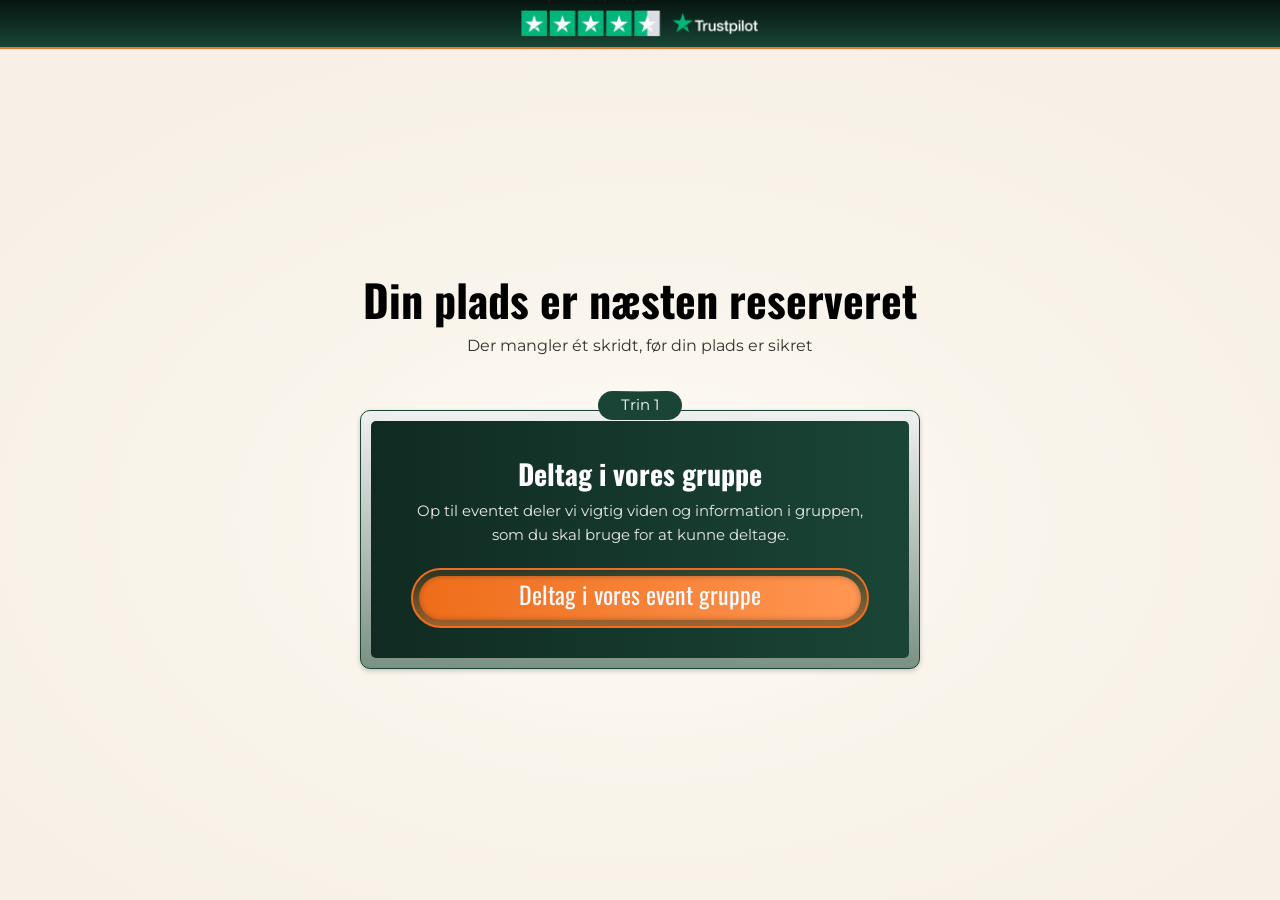
==== commit 2686a0c3: "Takkeside: CTA-tekst 'Deltag i vores event gruppe' Co-Authored-By: Claude Opus 5 <noreply@anthropic." ====
--- a/tak/index.html
+++ b/tak/index.html
@@ -36,7 +36,7 @@
 <a href="https://whatsapp.com/channel/0029VbCrlQhJkK76fWGw5y3h" class="link-block-9 _2 w-inline-block">
 <div class="div-block-302">
 <div class="text-block-146">
-<strong class="bold-text-65">Deltag i gruppen</strong>
+<strong class="bold-text-65">Deltag i vores event gruppe</strong>
 </div>
 </div>
 </a>
--- a/css/webflow.css
+++ b/css/webflow.css
@@ -1,6 +1,7 @@
 /* Pruned Webflow stylesheet for event.haandvaerkerskolen.nu (index + tak).
    Contains only the selectors used on these pages. Mobile (<=479px)
-   rendering is preserved 1:1 - do not edit; put changes in desktop.css. */
+   rendering is preserved 1:1 - put layout changes in desktop.css.
+   Mobile typography (fonts, sizes, weights) synced with hs-event.webflow.io on 13 Sept 2026. */
 html {
   -webkit-text-size-adjust: 100%;
   -ms-text-size-adjust: 100%;
@@ -1810,10 +1811,11 @@
     text-transform: uppercase;
     justify-content: center;
     margin-bottom: 5px;
-    font-size: 44px;
+    font-size: 32px;
     font-weight: 700;
-    line-height: 57px;
-    display: flex;
+    line-height: 42px;
+    display: flex;
+    font-family: Montserrat, sans-serif;
   }
   .heading-37.black.small.bold-text-14 {
     line-height: 24px;
@@ -1830,9 +1832,13 @@
   }
   .heading-50.sign-up {
     margin-bottom: 0;
-    font-size: 19px;
+    font-size: 13px;
     font-weight: 400;
     line-height: 24px;
+    text-align: center;
+  }
+  .heading-50.sign-up.ojn {
+    font-size: 13px;
   }
   .heading-wrapper-4.l {
     grid-column-gap: 15px;
@@ -1894,8 +1900,9 @@
     padding-bottom: 62px;
   }
   .div-block-200._0 {
-    background-image: linear-gradient(#0000, #040d09a1 7%, #06140f 12% 75%);
-    padding-top: 100px;
+    background-color: #0000;
+    background-image: linear-gradient(#0000 351px, #040d09a1 361px, #06140f 409px);
+    padding-top: 351px;
   }
   .content_item.sign-up {
     width: auto;
@@ -2103,6 +2110,7 @@
   }
   .text-block-92 {
     font-family: Montserrat, sans-serif;
+    font-weight: 300;
   }
   .div-block-201 {
     background-image: linear-gradient(#0d2c21, #06150f);
@@ -2146,6 +2154,9 @@
   .image-93._1 {
     transform: translate(0, -91px);
   }
+  .image-93._2 {
+    transform: translate(0);
+  }
   .div-block-83 {
     grid-column-gap: 10px;
     grid-row-gap: 10px;
@@ -2164,7 +2175,7 @@
   }
   .heading-style-h2-5.black {
     text-transform: uppercase;
-    font-size: 30px;
+    font-size: 27px;
     line-height: 1.2;
   }
   .heading-style-h2-5.black._2 {
@@ -2217,7 +2228,8 @@
     padding-top: 10px;
   }
   .bold-text-46 {
-    font-family: Trebuchet MS, Lucida Grande, Lucida Sans Unicode, Lucida Sans, Tahoma, sans-serif;
+    font-family: Montserrat, sans-serif;
+    font-size: 12px;
   }
   .members-badge {
     grid-column-gap: 10px;
@@ -2287,6 +2299,7 @@
   }
   .bold-text-62.big {
     font-size: 34px;
+    font-weight: 700;
   }
   .code-embed-62 {
     color: #fff;
@@ -2298,24 +2311,28 @@
     text-align: center;
     margin-bottom: 25px;
     font-family: Montserrat, sans-serif;
+    font-weight: 300;
   }
   .paragraph-46._2 {
     text-align: center;
     margin-top: 10px;
+    font-weight: 300;
   }
   .paragraph-46._2._1 {
     text-align: center;
     margin-bottom: 0;
-    font-family: Trebuchet MS, Lucida Grande, Lucida Sans Unicode, Lucida Sans, Tahoma, sans-serif;
+    font-family: Montserrat, sans-serif;
+    font-weight: 400;
   }
   .step-heading {
     grid-column-gap: 13px;
     grid-row-gap: 13px;
     border-radius: 5px;
-    justify-content: flex-start;
+    justify-content: center;
     align-items: flex-start;
     margin-bottom: 20px;
     display: flex;
+    text-align: center;
   }
   .step-heading._1 {
     margin-top: 15px;
@@ -2793,6 +2810,8 @@
   }
   .text-block-149, .text-block-150 {
     color: #1a4536;
+    font-family: Montserrat, sans-serif;
+    font-weight: 600;
   }
   .div-block-324 {
     align-self: center;
@@ -2800,6 +2819,8 @@
   .text-block-151 {
     font-family: Montserrat, sans-serif;
     line-height: 20px;
+    font-size: 15px;
+    font-weight: 500;
   }
   .div-block-325 {
     grid-column-gap: 10px;
@@ -2879,13 +2900,15 @@
   }
   .text-block-152 {
     color: #fff;
-    font-family: Oswald, sans-serif;
+    font-family: Montserrat, sans-serif;
     font-size: 31px;
     line-height: 31px;
+    font-weight: 700;
   }
   .paragraph-50 {
     color: #fff;
-    font-family: Merriweather, serif;
+    font-family: Montserrat, sans-serif;
+    font-weight: 300;
   }
   .div-block-332 {
     justify-content: space-between;
@@ -2938,6 +2961,6 @@
     width: 10%;
   }
   .paragraph-51 {
-    font-family: Merriweather, serif;
+    font-family: Montserrat, sans-serif;
   }
 }
--- a/css/custom.css
+++ b/css/custom.css
@@ -227,7 +227,7 @@
 /* Bonus section – "Tag hele opskriften med hjem" (after Hurtig opsummering) */
 .bonus-section {
   background-image: linear-gradient(#f3f3f3, #ede3d4 45%);
-  padding: 44px 0 36px;
+  padding: 44px 0 30px;
 }
 .bonus-container { margin: 0 20px; }
 .bonus-head { text-align: center; margin-bottom: 22px; }
@@ -237,7 +237,7 @@
   text-align: center;
   font-family: Montserrat, sans-serif;
   font-size: 15px;
-  font-weight: 600;
+  font-weight: 400;
   line-height: 1.45;
   margin: 0 auto;
   max-width: 32em;
@@ -467,3 +467,23 @@
   line-height: 1.4;
   color: #f4f9ff99;
 }
+/* Mobile adjustments requested after the 1:1 copy (deviations from Webflow, <= 479px) */
+@media screen and (max-width: 479px) {
+  /* hero: a little more air on the sides of the intro paragraph,
+     and the same air above (to the heading) and below (to the CTA): 26px each */
+  .div-block-83 > .paragraph-46._2 {
+    padding-left: 10px;
+    padding-right: 10px;
+    margin-top: 16px;
+    margin-bottom: 16px;
+  }
+  /* "Det lærer du på de to aftener": tighter gap between heading and paragraph */
+  .title_wrap:not(.copy):not(.copcop) {
+    grid-row-gap: 18px;
+    row-gap: 18px;
+  }
+  /* CTA after Aften 2: same air below (30px) as above */
+  .process_section-3.grey:not(._2):not(._3) .section_container > .div-block-71._5 {
+    margin-bottom: 10px;
+  }
+}
--- a/css/desktop.css
+++ b/css/desktop.css
@@ -95,17 +95,19 @@
     line-height: 22px;
   }
   .div-block-83 .text-size-medium-8 br { display: none; }
+  .div-block-83 .bold-text-46 { font-family: var(--hs-font-body); font-size: 14px; }
   .code-embed-42._1 { align-self: center; padding-top: 4px; padding-left: 4px; }
   /* heading */
   .div-block-297 { margin-top: 6px; }
   .heading-37.black.small {
     text-transform: uppercase;
-    font-size: 52px;
+    font-size: 38px;
     font-weight: 700;
-    line-height: 1.05;
+    line-height: 1.3;
     justify-content: center;
     margin-bottom: 6px;
     display: flex;
+    font-family: var(--hs-font-body);
   }
   .heading-37.black.small br { display: none; }
   .div-block-221 { margin-top: 8px; }
@@ -122,10 +124,11 @@
     color: #000;
     text-align: center;
     max-width: 700px;
-    margin: 6px auto 8px;
+    margin: 8px auto 2px; /* equal visual gap to heading and CTA */
     font-family: var(--hs-font-body);
     font-size: 16px;
     line-height: 1.55;
+    font-weight: 300;
   }
   /* CTA */
   .div-block-71 { margin-top: 6px; }
@@ -158,6 +161,7 @@
     color: var(--hs-green);
     font-family: var(--hs-font-body);
     font-size: 14px;
+    font-weight: 600;
   }
   .none { display: none !important; }
 
@@ -199,7 +203,7 @@
   .heading-style-h2-5,
   .heading-style-h2-5.black {
     text-transform: uppercase;
-    font-size: 36px;
+    font-size: 32px;
     line-height: 1.15;
     font-weight: 600;
   }
@@ -212,6 +216,7 @@
     font-family: var(--hs-font-body);
     font-size: 16px;
     line-height: 1.55;
+    font-weight: 300;
   }
 
   /* ---------------------------------------------------------------- */
@@ -258,6 +263,7 @@
     border-radius: 20px 20px 0 0;
     display: block;
   }
+  .image-93._2 { object-position: center center; aspect-ratio: 1 / 1; }
   .div-block-200,
   .div-block-200._0,
   .div-block-200._2,
@@ -306,6 +312,7 @@
     width: 25px;
     height: 25px;
   }
+  .div-block-192.clean { background-color: transparent; background-image: none; }
   .code-embed-62 { color: #fff; width: 15px; height: 15px; }
   .text-size-medium-8._2 { text-align: center; font-size: 14px; }
   .bold-text-62 {
@@ -314,15 +321,15 @@
     font-weight: 500;
     line-height: 28px;
   }
-  .bold-text-62.big { font-size: 34px; }
+  .bold-text-62.big { font-size: 34px; font-weight: 700; }
   .bold-text-62 br { display: none; }
   .div-block-324 { align-self: center; }
   .text-block-151 {
     color: #fff;
     font-family: var(--hs-font-body);
-    font-size: 14px;
+    font-size: 15px;
     line-height: 20px;
-    letter-spacing: .04em;
+    font-weight: 500;
   }
   .line {
     width: 100%;
@@ -334,12 +341,15 @@
     grid-row-gap: 13px;
     align-items: flex-start;
     margin-bottom: 18px;
+    justify-content: center;
+    text-align: center;
   }
   .heading-50.sign-up {
-    font-size: 22px;
+    font-size: 15px;
     font-weight: 500;
     line-height: 1.3;
     margin-bottom: 0;
+    text-align: center;
   }
   .heading-50.sign-up br { display: none; }
   .div-block-198 {
@@ -364,6 +374,7 @@
     font-family: var(--hs-font-body);
     font-size: 15px;
     line-height: 1.5;
+    font-weight: 300;
   }
   .text-block-92 br:last-child { display: none; }
 
@@ -405,9 +416,10 @@
     text-align: center;
     max-width: none;
     margin: 0;
-    font-family: var(--hs-font-alt);
+    font-family: var(--hs-font-body);
     font-size: 18px;
     line-height: 1.6;
+    font-weight: 400;
   }
 
   /* ---------------------------------------------------------------- */
@@ -415,7 +427,7 @@
   /* ---------------------------------------------------------------- */
   .title_wrap.copcop { width: 100%; grid-row-gap: 10px; grid-column-gap: 10px; }
   .title_wrap.copcop .paragraph-46._2._1 {
-    font-family: var(--hs-font-alt);
+    font-family: var(--hs-font-body);
     font-size: 17px;
     margin-bottom: 6px;
   }
@@ -479,8 +491,16 @@
   /* ---------------------------------------------------------------- */
   /* Thank-you page (tak.html)                                          */
   /* ---------------------------------------------------------------- */
-  body.body { background-color: #f6f0e6; }
-  .heading-tak { margin: 52px 20px 0; }
+  /* one continuous background: cream with a soft light behind the card, content centred in the viewport */
+  body.body {
+    min-height: 100vh;
+    display: flex;
+    flex-direction: column;
+    background-color: #f6f0e6;
+    background-image: radial-gradient(ellipse 60% 55% at 50% 58%, #fffdf9 0%, #faf5ec 45%, #f6f0e6 100%);
+    background-attachment: fixed;
+  }
+  .heading-tak { margin: auto 20px 0; padding-top: 48px; }
   .heading-58 {
     font-family: var(--hs-font-head);
     font-size: 44px;
@@ -491,9 +511,11 @@
   .section-steps,
   .section-steps.tak {
     background-color: transparent;
-    background-image: linear-gradient(0deg, #f2f2f2, #fff 50%, #eee4d4);
-    padding: 10px 20px 70px;
-  }
+    background-image: none;
+    padding: 10px 20px 0;
+    margin-bottom: auto;
+  }
+  body.body::after { content: ""; flex: none; height: 72px; }
   .steps-wrapper.tak { width: 100%; max-width: 560px; margin-top: 44px; }
   .step-box.tak { width: 100%; }
   .event-badge.step.tak {
@@ -570,7 +592,7 @@
     object-fit: cover;
   }
   .paragraph-51 {
-    font-family: Merriweather, serif;
+    font-family: var(--hs-font-body);
     font-size: 16px;
     line-height: 1.8;
     color: #1d2622;
@@ -612,17 +634,19 @@
   .div-block-332 { display: flex; justify-content: space-between; }
   .text-block-152 {
     color: #fff;
-    font-family: var(--hs-font-head);
+    font-family: var(--hs-font-body);
     font-size: 30px;
     line-height: 32px;
     padding-right: 56px;
+    font-weight: 700;
   }
   .paragraph-50 {
     color: #fff;
-    font-family: Merriweather, serif;
+    font-family: var(--hs-font-body);
     font-size: 15px;
     line-height: 1.65;
     margin-bottom: 0;
+    font-weight: 300;
   }
   .div-block-334 { position: absolute; inset: 20px 20px auto auto; padding-top: 0; }
   .div-block-333 {
@@ -641,6 +665,7 @@
   /* ---------------------------------------------------------------- */
   .bonus-section { padding: 60px 24px 50px; }
   .bonus-container { width: 100%; max-width: 1000px; margin: 0 auto; }
+  .bonus-heading { text-wrap: balance; }
   .bonus-head { margin-bottom: 28px; }
   .bonus-sub { font-size: 17px; }
   .bonus-card { padding: 36px 36px 32px; }
@@ -651,7 +676,6 @@
   .bonus-callout { font-size: 34px; margin-top: 30px; padding-top: 26px; }
   .bonus-foot__text { font-size: 16px; }
   .bonus-date { font-size: 14px; padding: 7px 18px 7px 14px; }
-  .bonus-cta { margin-top: 32px; }
 
   /* ---------------------------------------------------------------- */
   /* Final CTA card                                                     */
@@ -733,14 +757,14 @@
   .image-41 { max-width: 480px; }
   .image42 { top: 56%; }
   .div-block-83 { margin-top: -140px; max-width: 860px; grid-row-gap: 12px; grid-column-gap: 12px; }
-  .heading-37.black.small { font-size: 60px; }
-  .paragraph-46._2 { font-size: 16px; max-width: 720px; margin-top: 2px; margin-bottom: 4px; }
+  .heading-37.black.small { font-size: 44px; }
+  .paragraph-46._2 { font-size: 16px; max-width: 720px; margin-top: 6px; margin-bottom: 0; }
   .div-block-321 { margin-top: 2px; }
 
   /* sections */
   .process_section-3,
   .process_section-3.grey { padding: 70px 40px 40px; }
-  .heading-style-h2-5, .heading-style-h2-5.black { font-size: 44px; }
+  .heading-style-h2-5, .heading-style-h2-5.black { font-size: 40px; }
   .paragraph-46 { font-size: 17px; }
 
   /* process cards: photo left, panel right */
@@ -770,6 +794,7 @@
     object-position: center 20%;
     border-radius: 20px 0 0 20px;
   }
+  .image-93._2 { object-position: center center; aspect-ratio: auto; }
   .div-block-203 {
     width: 50%;
     -webkit-backdrop-filter: blur(6px);
@@ -819,6 +844,7 @@
 
   /* bonus section: copy left, recordings right, punchline full width */
   .bonus-section { padding: 70px 40px 60px; }
+  .bonus-heading__br { display: none; }
   .bonus-card { padding: 44px 48px 40px; }
   .bonus-card__grid {
     display: grid;
